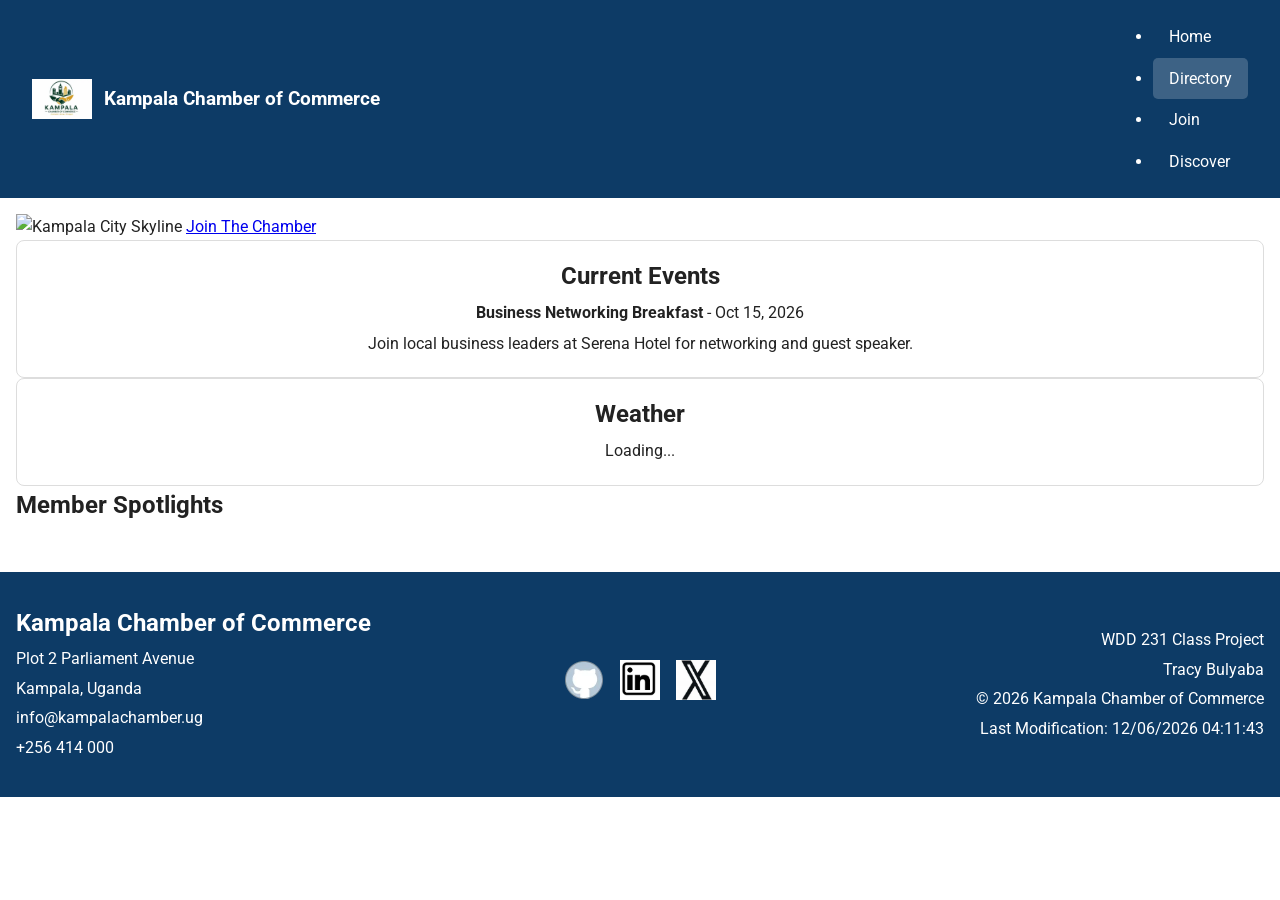
==== chamber/index.html @ 0a30ed0a "chamber" ====
<!DOCTYPE html>
<html lang="en">

<head>
    <meta charset="UTF-8">
    <meta name="viewport" content="width=device-width, initial-scale=1.0">
    <meta name="description"
        content="Kampala Chamber of Commerce Business Directory. Find local businesses and members.">
    <meta name="author" content="Tracy Bulyaba">
    <title>Kampala Chamber of Commerce | Directory</title>

    <!-- Favicon -->
    <link rel="icon" href="favicon.ico">

    <!-- Google Fonts -->
    <link rel="preconnect" href="https://fonts.googleapis.com">
    <link rel="preconnect" href="https://fonts.gstatic.com" crossorigin>
    <link href="https://fonts.googleapis.com/css2?family=Roboto:wght@400;700&display=swap" rel="stylesheet">

    <!-- Facebook Open Graph -->
    <meta property="og:title" content="Kampala Chamber of Commerce Directory">
    <meta property="og:description" content="Browse local businesses and members of the Kampala Chamber of Commerce">
    <meta property="og:image" content="https://bulyabatracy.github.io/wdd231/chamber/images/logo.webp">
    <meta property="og:url" content="https://bulyabatracy.github.io/wdd231/chamber/directory.html">

    <!-- CSS -->
    <link rel="stylesheet" href="styles/normalize.css">
    <link rel="stylesheet" href="styles/small.css">
    <link rel="stylesheet" href="styles/larger.css">

    <!-- JS with defer -->
    <script src="scripts/getdates.js" defer></script>
    <script src="scripts/directory.js" defer></script>
    <script src="scripts/weather.js" defer></script>
    <script src="scripts/spotlights.js" defer></script>
</head>

<body>
    <header>
        <div class="logo">
            <img src="images/logo.webp" alt="Kampala Chamber Logo" width="55" height="55" loading="eager">
            <h2>Kampala Chamber of Commerce</h2>
        </div>

        <button id="menuButton" aria-label="Menu">☰</button>

        <nav id="navigation">
            <ul>
                <li><a href="index.html">Home</a></li>
                <li><a href="directory.html" class="active">Directory</a></li>
                <li><a href="#">Join</a></li>
                <li><a href="#">Discover</a></li>
            </ul>
        </nav>
    </header>

    <main>
        <!-- HERO -->
        <section class="hero">
            <img src="images/hero-kampala.webp" alt="Kampala City Skyline">
            <a href="join.html" class="cta">Join The Chamber</a>
        </section>

        <!-- HOME GRID -->
        <div class="home-grid">
            <section class="card">
                <h2>Current Events</h2>
                <p><strong>Business Networking Breakfast</strong> - Oct 15, 2026</p>
                <p>Join local business leaders at Serena Hotel for networking and guest speaker.</p>
            </section>

            <section class="card" id="weather">
                <h2>Weather</h2>
                <p id="current-temp">Loading...</p>
                <p id="weather-desc"></p>
                <div id="forecast"></div>
            </section>
        </div>

        <!-- SPOTLIGHTS -->
        <section>
            <h2>Member Spotlights</h2>
            <div class="spotlights" id="spotlights">
                <!-- JS will load gold/silver members here -->
            </div>
        </section>
    </main>

    <footer>

        <section class="footer-contact">
            <h2>Kampala Chamber of Commerce</h2>
            <p>Plot 2 Parliament Avenue</p>
            <p>Kampala, Uganda</p>
            <p>info@kampalachamber.ug</p>
            <p>+256 414 000</p>
        </section>

        <section class="social" aria-labelledby="social-heading">
            <h2 id="social-heading" class="visually-hidden">Social Media Links</h2>

            <a href="https://github.com/bulyabatracy" target="_blank" rel="noopener noreferrer" aria-label="GitHub">
                <img src="images/github-logo.webp" alt="GitHub Logo" width="32" height="32" loading="lazy">
            </a>

            <a href="https://linkedin.com/in/bulyabatracy" target="_blank" rel="noopener noreferrer"
                aria-label="LinkedIn">
                <img src="images/linkedin.webp" alt="LinkedIn Logo" width="32" height="32" loading="lazy">
            </a>

            <a href="https://x.com/bulyabatracy" target="_blank" rel="noopener noreferrer" aria-label="X">
                <img src="images/x-logo.webp" alt="X Logo" width="32" height="32" loading="lazy">
            </a>
        </section>

        <section class="footer-info" aria-labelledby="info-heading">
            <h2 id="info-heading" class="visually-hidden">Project Information</h2>
            <p>WDD 231 Class Project</p>
            <p>Tracy Bulyaba</p>
            <p>&copy; <span id="year"></span> Kampala Chamber of Commerce</p>
            <p>Last Modification: <span id="lastModified"></span></p>
        </section>

    </footer>

</body>

</html>
---- chamber/styles/small.css ----
:root {
    --primary-color: #0d3b66;
    --secondary-color: #f4f4f4;
    --accent-color: #faf0ca;
    --text-color: #222;
    --border-color: #ddd;
    --white: #ffffff;
}

* {
    margin: 0;
    padding: 0;
    box-sizing: border-box;
}

body {
    font-family: "Roboto", Arial, sans-serif;
    color: var(--text-color);
    background: var(--white);
    line-height: 1.6;
}

/* ---------- Accessibility ---------- */

.visually-hidden {
    position: absolute;
    width: 1px;
    height: 1px;
    overflow: hidden;
    clip: rect(0 0 0 0);
    white-space: nowrap;
}

/* ---------- Header ---------- */

header {
    background: var(--primary-color);
    color: white;
    display: flex;
    justify-content: space-between;
    align-items: center;
    padding: 1rem;
}

.logo {
    display: flex;
    align-items: center;
    gap: .75rem;
}

.logo img {
    width: 60px;
    height: auto;
}

.logo h2 {
    font-size: 1.2rem;
}

.logo p {
    font-size: .9rem;
}

/* ---------- Navigation ---------- */

#menuButton {
    background: none;
    border: none;
    color: white;
    font-size: 2rem;
    cursor: pointer;
}

nav {
    width: 100%;
}

#navigation {
    display: none;
    list-style: none;
    background: var(--primary-color);
}

#navigation.open {
    display: flex;
    flex-direction: column;
}

#navigation li {
    border-top: 1px solid rgba(255, 255, 255, .2);
}

#navigation a {
    display: block;
    padding: 1rem;
    text-decoration: none;
    color: white;
}

#navigation a:hover,
#navigation a.active {
    background: rgba(255, 255, 255, .2);
}

/* ---------- Main ---------- */

main {
    max-width: 100%;
    margin: auto;
    padding: 1rem;
}

main h1 {
    margin-bottom: 1rem;
    text-align: center;
}

.menu {
    display: flex;
    justify-content: center;
    gap: 1rem;
    margin-bottom: 1.5rem;
}

.menu button {
    padding: .7rem 1.2rem;
    cursor: pointer;
    border: none;
    border-radius: 5px;
    background: var(--primary-color);
    color: white;
}

.menu button:hover {
    background: #155799;
}

/* ---------- Grid View ---------- */

.grid {
    display: grid;
    grid-template-columns: 1fr;
    gap: 1rem;
}

.card {
    border: 1px solid var(--border-color);
    border-radius: 8px;
    padding: 1rem;
    text-align: center;
    background: white;
}

.card img {
    width: 120px;
    height: 120px;
    object-fit: contain;
    margin-bottom: 1rem;
}

.card h3 {
    margin-bottom: .5rem;
}

.card p {
    margin: .3rem 0;
}

.card a {
    color: var(--primary-color);
    text-decoration: none;
}

.card a:hover {
    text-decoration: underline;
}

/* ---------- List View ---------- */

.list {
    display: flex;
    flex-direction: column;
    gap: 1rem;
}

.list .card {
    display: block;
    text-align: left;
}

.list .card img {
    display: none;
}

.list .card h3 {
    margin-bottom: .5rem;
}

/* ---------- Footer ---------- */

footer {
    margin-top: 2rem;
    background: var(--primary-color);
    color: white;
    padding: 2rem 1rem;
    display: grid;
    grid-template-columns: 1fr;
    gap: 2rem;
    text-align: center;
}

.footer-contact p,
.footer-info p {
    margin: .25rem 0;
}

.social {
    display: flex;
    justify-content: center;
    gap: 1rem;
}

.social img {
    width: 40px;
    height: 40px;
}

.social img:hover {
    transform: scale(1.1);
    transition: .3s;
}
---- chamber/styles/larger.css ----
@media only screen and (min-width: 768px) {

    /* ---------- Header ---------- */

    header {
        display: flex;
        align-items: center;
        justify-content: space-between;
        padding: 1rem 2rem;
    }

    #menuButton {
        display: none;
    }

    nav {
        width: auto;
    }

    #navigation {
        display: flex;
        flex-direction: row;
        gap: 1rem;
        background: transparent;
    }

    #navigation li {
        border: none;
    }

    #navigation a {
        padding: .5rem 1rem;
        border-radius: 5px;
    }

    #navigation a:hover,
    #navigation a.active {
        background: rgba(255, 255, 255, .2);
    }

    /* ---------- Grid ---------- */

    .grid {
        grid-template-columns: repeat(auto-fit, minmax(280px, 1fr));
    }

    /* ---------- List ---------- */

    .list .card {
        display: grid;
        grid-template-columns: repeat(5, 1fr);
        align-items: center;
        gap: 1rem;
    }

    .list .card img {
        display: none;
    }

    /* ---------- Footer ---------- */

    footer {
        grid-template-columns: repeat(3, 1fr);
        text-align: left;
        align-items: center;
    }

    .social {
        justify-content: center;
    }

    .footer-info {
        text-align: right;
    }
}
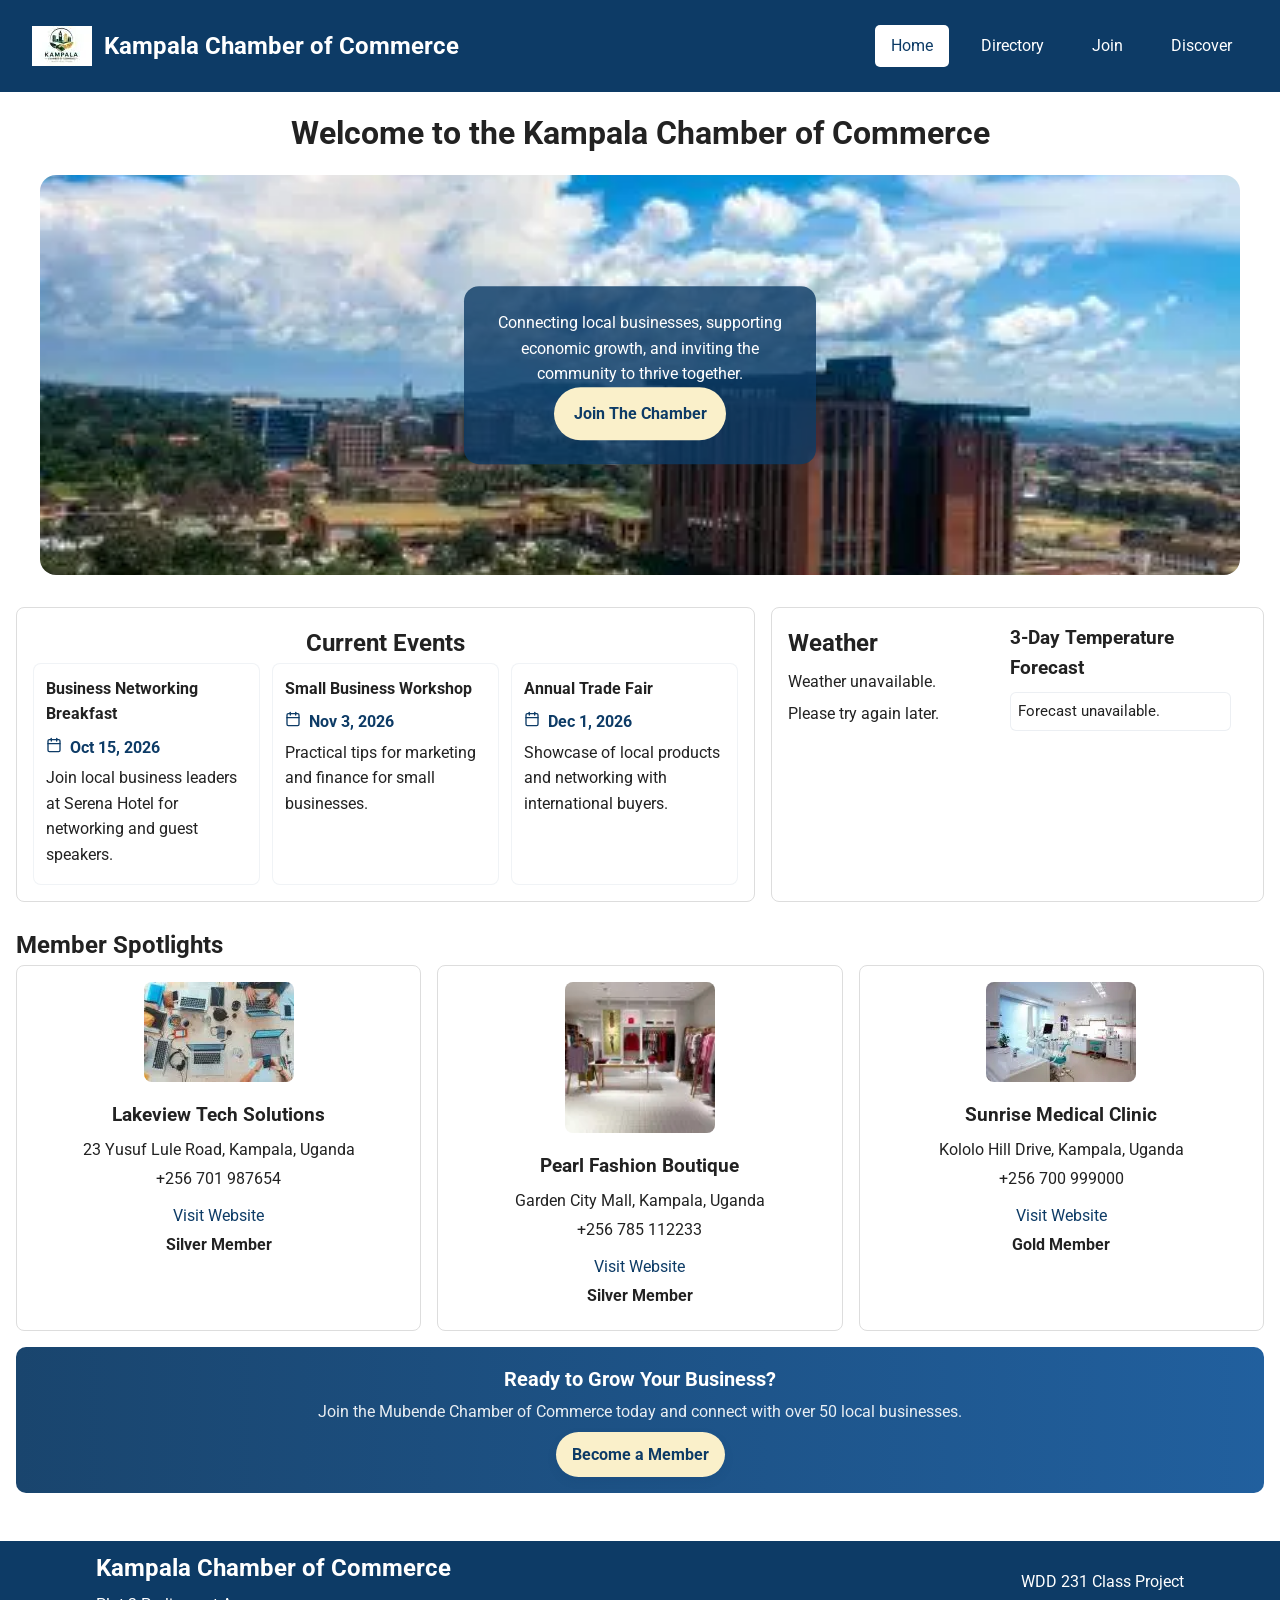
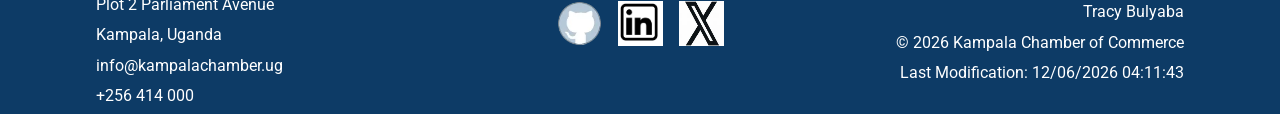
==== commit ae9d8797: "ake hanges" ====
--- a/chamber/index.html
+++ b/chamber/index.html
@@ -5,9 +5,9 @@
     <meta charset="UTF-8">
     <meta name="viewport" content="width=device-width, initial-scale=1.0">
     <meta name="description"
-        content="Kampala Chamber of Commerce Business Directory. Find local businesses and members.">
+        content="Welcome to the Kampala Chamber of Commerce home page. Discover events, weather updates, and member spotlights.">
     <meta name="author" content="Tracy Bulyaba">
-    <title>Kampala Chamber of Commerce | Directory</title>
+    <title>Kampala Chamber of Commerce | Home</title>
 
     <!-- Favicon -->
     <link rel="icon" href="favicon.ico">
@@ -17,11 +17,16 @@
     <link rel="preconnect" href="https://fonts.gstatic.com" crossorigin>
     <link href="https://fonts.googleapis.com/css2?family=Roboto:wght@400;700&display=swap" rel="stylesheet">
 
-    <!-- Facebook Open Graph -->
-    <meta property="og:title" content="Kampala Chamber of Commerce Directory">
-    <meta property="og:description" content="Browse local businesses and members of the Kampala Chamber of Commerce">
+    <!-- Open Graph -->
+    <meta property="og:title" content="Kampala Chamber of Commerce">
+    <meta property="og:description"
+        content="Welcome to the Kampala Chamber home page. Find events, weather, and featured members.">
     <meta property="og:image" content="https://bulyabatracy.github.io/wdd231/chamber/images/logo.webp">
-    <meta property="og:url" content="https://bulyabatracy.github.io/wdd231/chamber/directory.html">
+    <meta property="og:url" content="https://bulyabatracy.github.io/wdd231/chamber/index.html">
+    <meta property="og:type" content="website">
+
+    <!-- Canonical URL -->
+    <link rel="canonical" href="https://bulyabatracy.github.io/wdd231/chamber/index.html">
 
     <!-- CSS -->
     <link rel="stylesheet" href="styles/normalize.css">
@@ -30,50 +35,85 @@
 
     <!-- JS with defer -->
     <script src="scripts/getdates.js" defer></script>
-    <script src="scripts/directory.js" defer></script>
-    <script src="scripts/weather.js" defer></script>
-    <script src="scripts/spotlights.js" defer></script>
+    <script src="scripts/home.js" defer></script>
+
 </head>
 
 <body>
     <header>
+
+
         <div class="logo">
             <img src="images/logo.webp" alt="Kampala Chamber Logo" width="55" height="55" loading="eager">
             <h2>Kampala Chamber of Commerce</h2>
         </div>
 
-        <button id="menuButton" aria-label="Menu">☰</button>
+        <button id="menuButton" aria-label="Open navigation menu" aria-controls="navigation" aria-expanded="false">
+            ☰
+        </button>
 
-        <nav id="navigation">
-            <ul>
-                <li><a href="index.html">Home</a></li>
-                <li><a href="directory.html" class="active">Directory</a></li>
-                <li><a href="#">Join</a></li>
-                <li><a href="#">Discover</a></li>
+        <nav>
+            <ul id="navigation">
+                <li><a href="index.html" class="active" aria-current="page">Home</a></li>
+                <li><a href="directory.html">Directory</a></li>
+                <li><a href="join.html">Join</a></li>
+                <li><a href="discover.html">Discover</a></li>
             </ul>
         </nav>
     </header>
 
     <main>
+        <h1>Welcome to the Kampala Chamber of Commerce</h1>
+
         <!-- HERO -->
         <section class="hero">
             <img src="images/hero-kampala.webp" alt="Kampala City Skyline">
-            <a href="join.html" class="cta">Join The Chamber</a>
+            <div class="hero-copy">
+                <p>Connecting local businesses, supporting economic growth, and inviting the community to thrive
+                    together.</p>
+                <a href="join.html" class="cta">Join The Chamber</a>
+            </div>
         </section>
 
         <!-- HOME GRID -->
         <div class="home-grid">
-            <section class="card">
+            <section class="card events">
                 <h2>Current Events</h2>
-                <p><strong>Business Networking Breakfast</strong> - Oct 15, 2026</p>
-                <p>Join local business leaders at Serena Hotel for networking and guest speaker.</p>
+                <div class="events-grid">
+                    <article class="event-card">
+                        <h3>Business Networking Breakfast</h3>
+                        <p class="event-date"><span class="calendar-icon" aria-hidden="true"><svg xmlns="http://www.w3.org/2000/svg" viewBox="0 0 24 24" width="16" height="16" fill="none" stroke="currentColor" stroke-width="2" stroke-linecap="round" stroke-linejoin="round"><rect x="3" y="4" width="18" height="18" rx="2" ry="2"></rect><line x1="16" y1="2" x2="16" y2="6"></line><line x1="8" y1="2" x2="8" y2="6"></line><line x1="3" y1="10" x2="21" y2="10"></line></svg></span><time datetime="2026-10-15">Oct 15, 2026</time></p>
+                        <p>Join local business leaders at Serena Hotel for networking and guest speakers.</p>
+                    </article>
+
+                    <article class="event-card">
+                        <h3>Small Business Workshop</h3>
+                        <p class="event-date"><span class="calendar-icon" aria-hidden="true"><svg xmlns="http://www.w3.org/2000/svg" viewBox="0 0 24 24" width="16" height="16" fill="none" stroke="currentColor" stroke-width="2" stroke-linecap="round" stroke-linejoin="round"><rect x="3" y="4" width="18" height="18" rx="2" ry="2"></rect><line x1="16" y1="2" x2="16" y2="6"></line><line x1="8" y1="2" x2="8" y2="6"></line><line x1="3" y1="10" x2="21" y2="10"></line></svg></span><time datetime="2026-11-03">Nov 3, 2026</time></p>
+                        <p>Practical tips for marketing and finance for small businesses.</p>
+                    </article>
+
+                    <article class="event-card">
+                        <h3>Annual Trade Fair</h3>
+                        <p class="event-date"><span class="calendar-icon" aria-hidden="true"><svg xmlns="http://www.w3.org/2000/svg" viewBox="0 0 24 24" width="16" height="16" fill="none" stroke="currentColor" stroke-width="2" stroke-linecap="round" stroke-linejoin="round"><rect x="3" y="4" width="18" height="18" rx="2" ry="2"></rect><line x1="16" y1="2" x2="16" y2="6"></line><line x1="8" y1="2" x2="8" y2="6"></line><line x1="3" y1="10" x2="21" y2="10"></line></svg></span><time datetime="2026-12-01">Dec 1, 2026</time></p>
+                        <p>Showcase of local products and networking with international buyers.</p>
+                    </article>
+                </div>
             </section>
 
             <section class="card" id="weather">
-                <h2>Weather</h2>
-                <p id="current-temp">Loading...</p>
-                <p id="weather-desc"></p>
-                <div id="forecast"></div>
+                <div class="weather-grid">
+                    <div class="current-weather">
+                        <h2>Weather</h2>
+                        <p id="current-temp">Loading...</p>
+                        <p id="weather-desc"></p>
+                        <p id="weather-humidity"></p>
+                    </div>
+
+                    <div class="forecast-wrapper">
+                        <h3>3-Day Temperature Forecast</h3>
+                        <ul id="forecast" aria-label="Three day temperature forecast"></ul>
+                    </div>
+                </div>
             </section>
         </div>
 
@@ -83,6 +123,15 @@
             <div class="spotlights" id="spotlights">
                 <!-- JS will load gold/silver members here -->
             </div>
+
+            <!-- ====== CALL TO ACTION ====== -->
+            <section class="cta-section" aria-labelledby="cta-heading">
+                <div class="cta-content">
+                    <h2 id="cta-heading">Ready to Grow Your Business?</h2>
+                    <p>Join the Mubende Chamber of Commerce today and connect with over 50 local businesses.</p>
+                    <a href="join.html" class="cta-button" role="button">Become a Member</a>
+                </div>
+            </section>
         </section>
     </main>
 
--- a/chamber/styles/small.css
+++ b/chamber/styles/small.css
@@ -15,8 +15,8 @@
 
 body {
     font-family: "Roboto", Arial, sans-serif;
+    background: var(--white);
     color: var(--text-color);
-    background: var(--white);
     line-height: 1.6;
 }
 
@@ -27,7 +27,6 @@
     width: 1px;
     height: 1px;
     overflow: hidden;
-    clip: rect(0 0 0 0);
     white-space: nowrap;
 }
 
@@ -35,7 +34,7 @@
 
 header {
     background: var(--primary-color);
-    color: white;
+    color: var(--white);
     display: flex;
     justify-content: space-between;
     align-items: center;
@@ -45,19 +44,22 @@
 .logo {
     display: flex;
     align-items: center;
-    gap: .75rem;
+    gap: 12px;
 }
 
 .logo img {
     width: 60px;
-    height: auto;
-}
-
-.logo h2 {
-    font-size: 1.2rem;
-}
-
-.logo p {
+    height: 60px;
+    object-fit: contain;
+}
+
+.site-name h2 {
+    font-size: 1.25rem;
+    margin: 0;
+}
+
+.site-name p {
+    margin: 0;
     font-size: .9rem;
 }
 
@@ -66,13 +68,9 @@
 #menuButton {
     background: none;
     border: none;
-    color: white;
+    color: var(--white);
     font-size: 2rem;
     cursor: pointer;
-}
-
-nav {
-    width: 100%;
 }
 
 #navigation {
@@ -93,26 +91,27 @@
 #navigation a {
     display: block;
     padding: 1rem;
+    color: var(--white);
     text-decoration: none;
-    color: white;
 }
 
 #navigation a:hover,
 #navigation a.active {
-    background: rgba(255, 255, 255, .2);
+    background: var(--white);
+    color: var(--primary-color);
 }
 
 /* ---------- Main ---------- */
 
 main {
     max-width: 100%;
-    margin: auto;
+    margin: 0 auto;
     padding: 1rem;
 }
 
 main h1 {
+    text-align: center;
     margin-bottom: 1rem;
-    text-align: center;
 }
 
 .menu {
@@ -123,19 +122,295 @@
 }
 
 .menu button {
-    padding: .7rem 1.2rem;
-    cursor: pointer;
+    padding: .75rem 1.25rem;
     border: none;
     border-radius: 5px;
     background: var(--primary-color);
-    color: white;
+    color: var(--white);
+    cursor: pointer;
 }
 
 .menu button:hover {
     background: #155799;
 }
 
-/* ---------- Grid View ---------- */
+/* ---------- Home Page ---------- */
+
+.hero {
+    position: relative;
+    width: 100%;
+    max-width: 1200px;
+    margin: 0 auto 2rem;   /* centers the hero */
+    border-radius: 16px;
+    overflow: hidden;
+}
+
+.hero img {
+    display: block;
+    width: 100%;
+    height: 400px;          /* adjust as needed */
+    object-fit: cover;
+}
+
+.hero-copy {
+    position: absolute;
+    top: 50%;
+    left: 50%;
+    transform: translate(-50%, -50%);
+
+    width: min(90%, 450px);
+
+    background: rgba(13, 59, 102, 0.8);
+    color: white;
+
+    padding: 1.5rem;
+    border-radius: 15px;
+    text-align: center;
+}
+.cta {
+    display: inline-block;
+    background: var(--accent-color);
+    color: var(--primary-color);
+    padding: 0.85rem 1.2rem;
+    border-radius: 999px;
+    text-decoration: none;
+    font-weight: 700;
+}
+
+.cta:hover,
+.cta:focus-visible {
+    background: #f6d97d;
+}
+
+.home-grid {
+    display: grid;
+    gap: 1rem;
+    margin-bottom: 1.5rem;
+}
+
+/* Events grid inside the home grid */
+.events .events-grid {
+    display: grid;
+    grid-template-columns: repeat(auto-fit, minmax(200px, 1fr));
+    gap: 0.75rem;
+}
+
+.event-card {
+    text-align: left;
+    padding: 0.75rem;
+    border-radius: 8px;
+    border: 1px solid rgba(13, 59, 102, 0.06);
+    background: var(--white);
+}
+
+.event-card h3 {
+    margin: 0 0 0.25rem 0;
+    font-size: 1rem;
+}
+
+.event-date {
+    display: flex;
+    align-items: center;
+    gap: 0.5rem;
+    color: var(--primary-color);
+    font-weight: 700;
+    margin: 0.25rem 0 0.5rem 0;
+}
+
+.calendar-icon svg {
+    width: 1rem;
+    height: 1rem;
+    color: var(--primary-color);
+}
+
+@media (max-width: 480px) {
+    .events .events-grid {
+        grid-template-columns: 1fr;
+    }
+}
+
+/* ---------- Call To Action ---------- */
+.cta-section {
+    margin-top: 1rem;
+    padding: 1rem;
+    border-radius: 10px;
+    background: linear-gradient(90deg, rgba(13, 59, 102, 0.95), rgba(21, 87, 153, 0.95));
+    color: #ffffff;
+    display: flex;
+    justify-content: center;
+    align-items: center;
+}
+
+.cta-content {
+    max-width: 900px;
+    text-align: center;
+}
+
+.cta-content h2 {
+    margin: 0 0 0.25rem 0;
+    font-size: 1.25rem;
+}
+
+.cta-content p {
+    margin: 0 0 0.5rem 0;
+    color: rgba(255, 255, 255, 0.9);
+}
+
+.cta-button {
+    display: inline-block;
+    background: var(--accent-color);
+    color: var(--primary-color);
+    padding: 0.6rem 1rem;
+    border-radius: 999px;
+    text-decoration: none;
+    font-weight: 700;
+    box-shadow: 0 4px 10px rgba(13, 59, 102, 0.12);
+}
+
+.cta-button:hover,
+.cta-button:focus-visible {
+    background: #f6d97d;
+}
+
+@media (max-width: 600px) {
+    .cta-content h2 {
+        font-size: 1.1rem;
+    }
+
+    .cta-section {
+        padding: 0.75rem;
+    }
+}
+
+.spotlights {
+    display: grid;
+    gap: 1rem;
+}
+
+.spotlight {
+    border: 1px solid var(--border-color);
+    border-radius: 8px;
+    padding: 1rem;
+    background: var(--white);
+    text-align: center;
+}
+
+.spotlight img {
+    max-width: 150px;
+    width: 100%;
+    height: auto;
+    margin-bottom: 0.75rem;
+    border-radius: 8px;
+}
+.spotlight h3 {
+    margin: 0 0 0.5rem;
+}
+
+.spotlight p {
+    margin: 0.4rem 0;
+    line-height: 1.4;
+}
+
+.spotlight a {
+    color: var(--primary-color);
+    text-decoration: none;
+    display: inline-block;
+    margin-top: 0.5rem;
+}
+
+.spotlight a:hover {
+    text-decoration: underline;
+}
+
+#weather ul {
+    list-style: none;
+    padding: 0;
+    margin: 0.75rem 0 0;
+}
+
+#weather li {
+    display: grid;
+    grid-template-columns: auto 48px auto;
+    gap: 0.5rem;
+    align-items: center;
+    padding: 0.5rem 0;
+    border-top: 1px solid rgba(13, 59, 102, 0.1);
+}
+
+#weather li:first-child {
+    border-top: none;
+}
+
+.forecast-date {
+    font-weight: 700;
+}
+
+.forecast-temp {
+    color: var(--primary-color);
+    font-weight: 700;
+}
+
+.forecast-desc {
+    grid-column: 1 / -1;
+    font-size: 0.95rem;
+    color: #555;
+}
+
+#weather p {
+    margin: 0.4rem 0;
+}
+
+/* Weather grid: two columns -> current weather | 3-day forecast */
+#weather .weather-grid {
+    display: grid;
+    grid-template-columns: 1.2fr 0.8fr;
+    gap: 1rem;
+    align-items: start;
+}
+
+#weather .current-weather {
+    text-align: left;
+}
+
+#weather .forecast-wrapper {
+    text-align: left;
+}
+
+/* Make weather grid single column on small viewports */
+@media (max-width: 600px) {
+    #weather .weather-grid {
+        grid-template-columns: 1fr;
+    }
+}
+
+/* Forecast list: display 3-day items in a grid */
+#weather .forecast-wrapper #forecast {
+    display: grid;
+    grid-template-columns: repeat(3, max-content);
+    gap: 0.5rem;
+    list-style: none;
+    padding: 0;
+    margin: 0;
+    justify-content: start;
+    align-items: start;
+}
+
+#weather .forecast-wrapper #forecast li {
+    border: 1px solid rgba(13, 59, 102, 0.08);
+    padding: 0.4rem;
+    border-radius: 6px;
+    text-align: center;
+    background: #fff;
+    font-size: 0.95rem;
+}
+
+@media (max-width: 600px) {
+    #weather .forecast-wrapper #forecast {
+        grid-template-columns: 1fr;
+    }
+}
+
+/* ---------- Grid ---------- */
 
 .grid {
     display: grid;
@@ -148,12 +423,12 @@
     border-radius: 8px;
     padding: 1rem;
     text-align: center;
-    background: white;
+    background: var(--white);
 }
 
 .card img {
-    width: 120px;
-    height: 120px;
+    width: 150px;
+    height: 100px;
     object-fit: contain;
     margin-bottom: 1rem;
 }
@@ -184,16 +459,11 @@
 }
 
 .list .card {
-    display: block;
     text-align: left;
 }
 
 .list .card img {
     display: none;
-}
-
-.list .card h3 {
-    margin-bottom: .5rem;
 }
 
 /* ---------- Footer ---------- */
@@ -201,31 +471,46 @@
 footer {
     margin-top: 2rem;
     background: var(--primary-color);
-    color: white;
-    padding: 2rem 1rem;
+    color: var(--white);
     display: grid;
     grid-template-columns: 1fr;
     gap: 2rem;
-    text-align: center;
-}
-
-.footer-contact p,
+    align-items: center;
+    text-align: center;
+}
+
+.footer-contact p {
+    margin: .3rem 0;
+    gap: 1rem;
+    text-align: left;
+    margin-left: 6rem;
+}
+
+.footer-contact h2 {
+
+    margin-left: 6rem;
+    margin-top: 0.5rem;
+}
+
 .footer-info p {
-    margin: .25rem 0;
+    margin: .3rem 0;
+    text-align: right;
+    margin-right: 6rem;
 }
 
 .social {
     display: flex;
     justify-content: center;
     gap: 1rem;
+    text-align: center;
 }
 
 .social img {
-    width: 40px;
-    height: 40px;
+    width: 45px;
+    height: 45px;
+    transition: transform .3s ease;
 }
 
 .social img:hover {
     transform: scale(1.1);
-    transition: .3s;
 }
--- a/chamber/styles/larger.css
+++ b/chamber/styles/larger.css
@@ -1,11 +1,6 @@
-@media only screen and (min-width: 768px) {
-
-    /* ---------- Header ---------- */
+@media (min-width: 768px) {
 
     header {
-        display: flex;
-        align-items: center;
-        justify-content: space-between;
         padding: 1rem 2rem;
     }
 
@@ -13,15 +8,10 @@
         display: none;
     }
 
-    nav {
-        width: auto;
-    }
-
     #navigation {
         display: flex;
         flex-direction: row;
         gap: 1rem;
-        background: transparent;
     }
 
     #navigation li {
@@ -33,40 +23,36 @@
         border-radius: 5px;
     }
 
-    #navigation a:hover,
-    #navigation a.active {
-        background: rgba(255, 255, 255, .2);
+    .home-grid {
+        grid-template-columns: 1.5fr 1fr;
     }
 
-    /* ---------- Grid ---------- */
+    .spotlights {
+        grid-template-columns: repeat(3, 1fr);
+    }
+
+    .hero {
+        min-height: 360px;
+    }
+
+    .hero-copy {
+        max-width: 22rem;
+    }
 
     .grid {
-        grid-template-columns: repeat(auto-fit, minmax(280px, 1fr));
+        grid-template-columns: repeat(3, 1fr);
     }
-
-    /* ---------- List ---------- */
 
     .list .card {
         display: grid;
         grid-template-columns: repeat(5, 1fr);
-        align-items: center;
         gap: 1rem;
-    }
-
-    .list .card img {
-        display: none;
-    }
-
-    /* ---------- Footer ---------- */
-
-    footer {
-        grid-template-columns: repeat(3, 1fr);
-        text-align: left;
         align-items: center;
     }
 
-    .social {
-        justify-content: center;
+    footer {
+        grid-template-columns: 1fr auto 1fr;
+        text-align: left;
     }
 
     .footer-info {
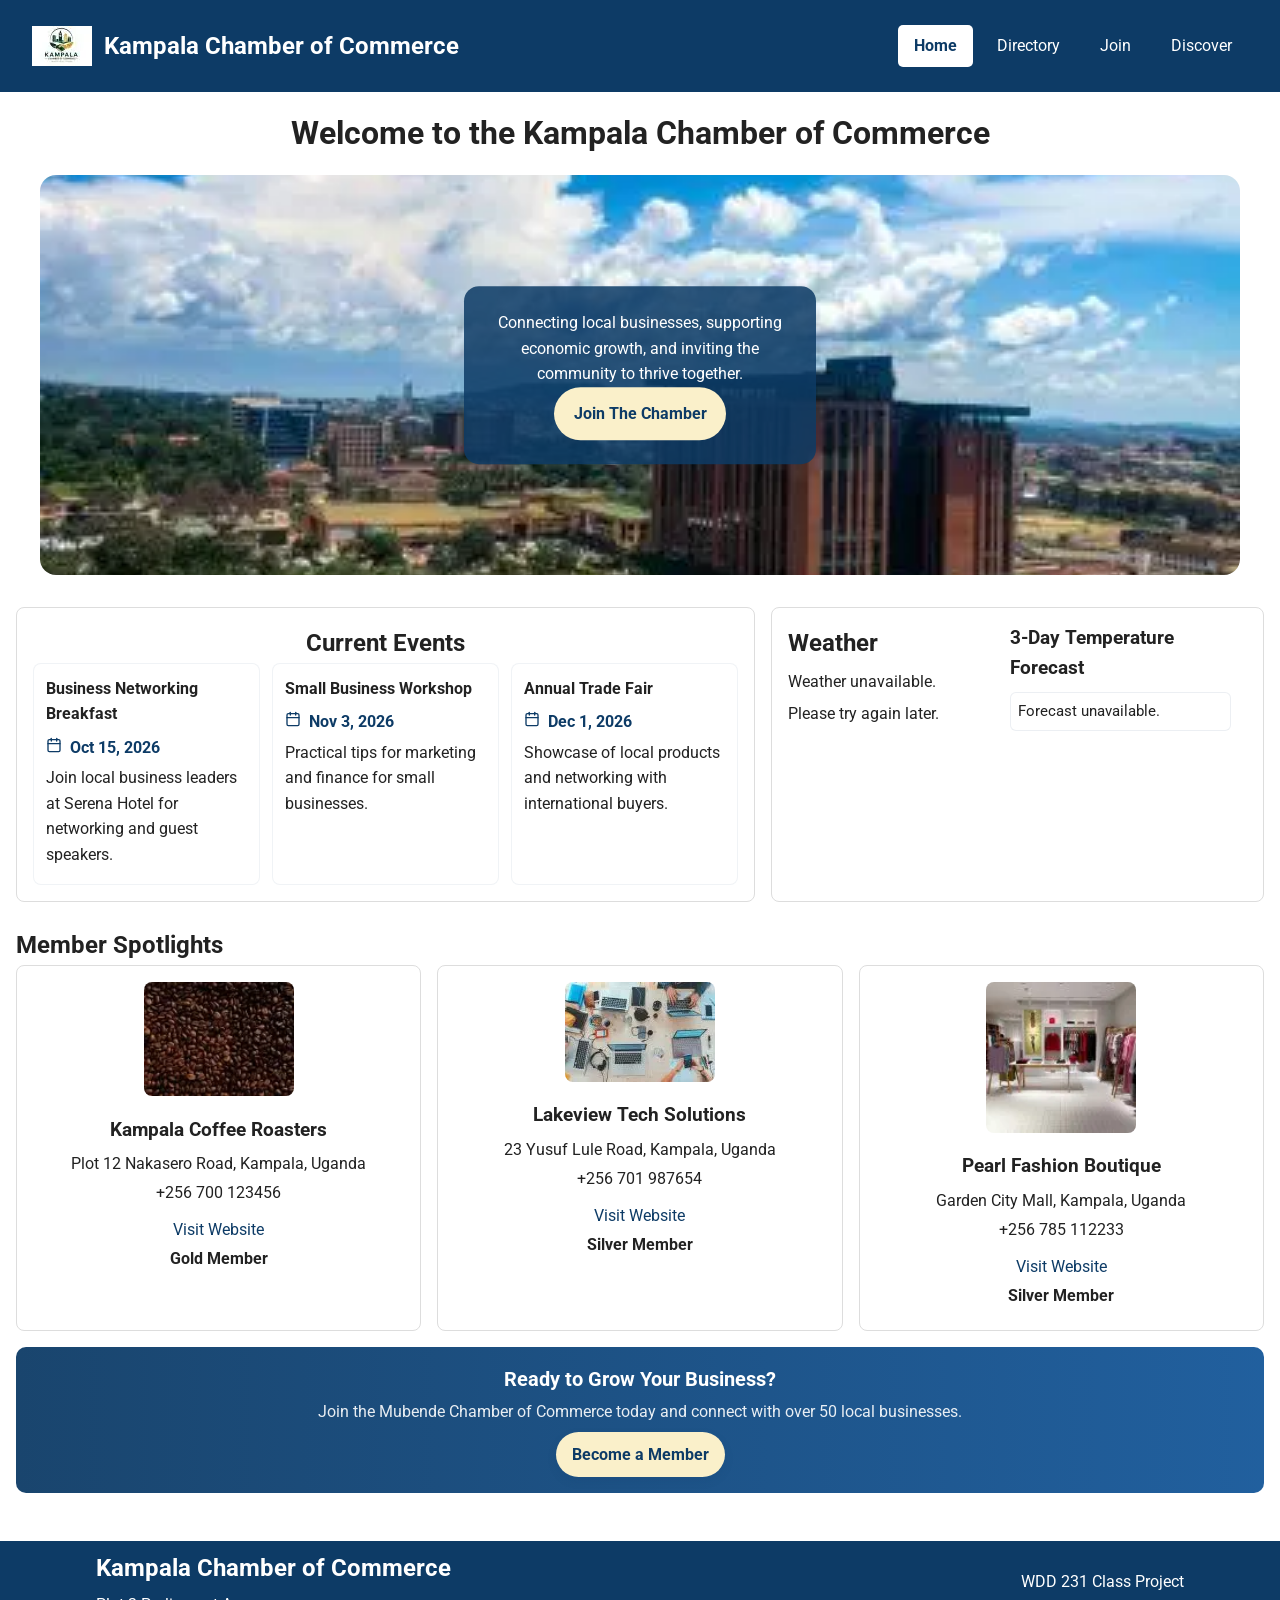
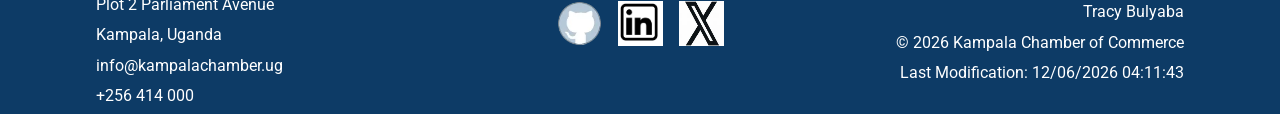
==== commit 4ae6d265: "update" ====
--- a/chamber/index.html
+++ b/chamber/index.html
@@ -42,18 +42,17 @@
 <body>
     <header>
 
-
         <div class="logo">
             <img src="images/logo.webp" alt="Kampala Chamber Logo" width="55" height="55" loading="eager">
             <h2>Kampala Chamber of Commerce</h2>
         </div>
 
-        <button id="menuButton" aria-label="Open navigation menu" aria-controls="navigation" aria-expanded="false">
+        <button id="menuButton" aria-label="Toggle navigation menu" aria-controls="navigation" aria-expanded="false">
             ☰
         </button>
 
-        <nav>
-            <ul id="navigation">
+        <nav id="navigation">
+            <ul>
                 <li><a href="index.html" class="active" aria-current="page">Home</a></li>
                 <li><a href="directory.html">Directory</a></li>
                 <li><a href="join.html">Join</a></li>
--- a/chamber/styles/small.css
+++ b/chamber/styles/small.css
@@ -28,6 +28,7 @@
     height: 1px;
     overflow: hidden;
     white-space: nowrap;
+    clip: rect(0, 0, 0, 0);
 }
 
 /* ---------- Header ---------- */
@@ -39,6 +40,8 @@
     justify-content: space-between;
     align-items: center;
     padding: 1rem;
+    position: relative;
+    z-index: 1000;
 }
 
 .logo {
@@ -63,42 +66,79 @@
     font-size: .9rem;
 }
 
-/* ---------- Navigation ---------- */
+/* ---------- Navigation - Simplified Toggle ---------- */
 
 #menuButton {
     background: none;
-    border: none;
+    border: 2px solid transparent;
     color: var(--white);
     font-size: 2rem;
     cursor: pointer;
-}
-
+    padding: 0.5rem 0.75rem;
+    border-radius: 5px;
+    transition: all 0.3s ease;
+    z-index: 1001;
+    line-height: 1;
+}
+
+#menuButton:hover,
+#menuButton:focus {
+    border-color: rgba(255, 255, 255, 0.5);
+    background: rgba(255, 255, 255, 0.1);
+}
+
+/* Navigation hidden by default on mobile */
 #navigation {
     display: none;
+    position: absolute;
+    top: 100%;
+    left: 0;
+    width: 100%;
+    background: var(--primary-color);
+    padding: 0;
+    margin: 0;
+    box-shadow: 0 8px 20px rgba(0, 0, 0, 0.3);
+    z-index: 999;
+}
+
+/* Show navigation when .open class is added */
+#navigation.open {
+    display: block;
+}
+
+#navigation ul {
     list-style: none;
-    background: var(--primary-color);
-}
-
-#navigation.open {
-    display: flex;
-    flex-direction: column;
+    padding: 0;
+    margin: 0;
 }
 
 #navigation li {
-    border-top: 1px solid rgba(255, 255, 255, .2);
+    border-top: 1px solid rgba(255, 255, 255, 0.15);
+}
+
+#navigation li:first-child {
+    border-top: none;
 }
 
 #navigation a {
     display: block;
-    padding: 1rem;
+    padding: 1rem 1.5rem;
     color: var(--white);
     text-decoration: none;
+    font-size: 1.1rem;
+    transition: all 0.2s ease;
 }
 
 #navigation a:hover,
+#navigation a:focus {
+    background: var(--white);
+    color: var(--primary-color);
+}
+
 #navigation a.active {
     background: var(--white);
     color: var(--primary-color);
+    font-weight: 700;
 }
 
 /* ---------- Main ---------- */
@@ -128,6 +168,7 @@
     background: var(--primary-color);
     color: var(--white);
     cursor: pointer;
+    transition: background 0.2s ease;
 }
 
 .menu button:hover {
@@ -140,7 +181,7 @@
     position: relative;
     width: 100%;
     max-width: 1200px;
-    margin: 0 auto 2rem;   /* centers the hero */
+    margin: 0 auto 2rem;
     border-radius: 16px;
     overflow: hidden;
 }
@@ -148,7 +189,7 @@
 .hero img {
     display: block;
     width: 100%;
-    height: 400px;          /* adjust as needed */
+    height: 400px;
     object-fit: cover;
 }
 
@@ -157,16 +198,14 @@
     top: 50%;
     left: 50%;
     transform: translate(-50%, -50%);
-
     width: min(90%, 450px);
-
-    background: rgba(13, 59, 102, 0.8);
+    background: rgba(13, 59, 102, 0.85);
     color: white;
-
     padding: 1.5rem;
     border-radius: 15px;
     text-align: center;
 }
+
 .cta {
     display: inline-block;
     background: var(--accent-color);
@@ -175,6 +214,7 @@
     border-radius: 999px;
     text-decoration: none;
     font-weight: 700;
+    transition: background 0.2s ease;
 }
 
 .cta:hover,
@@ -265,6 +305,7 @@
     text-decoration: none;
     font-weight: 700;
     box-shadow: 0 4px 10px rgba(13, 59, 102, 0.12);
+    transition: background 0.2s ease;
 }
 
 .cta-button:hover,
@@ -302,6 +343,7 @@
     margin-bottom: 0.75rem;
     border-radius: 8px;
 }
+
 .spotlight h3 {
     margin: 0 0 0.5rem;
 }
--- a/chamber/styles/larger.css
+++ b/chamber/styles/larger.css
@@ -8,19 +8,42 @@
         display: none;
     }
 
+    /* Desktop: Always show navigation, ignore .open class */
     #navigation {
+        display: block !important;
+        position: static;
+        width: auto;
+        background: transparent;
+        box-shadow: none;
+        padding: 0;
+    }
+
+    #navigation ul {
         display: flex;
         flex-direction: row;
-        gap: 1rem;
+        gap: 0.5rem;
     }
 
     #navigation li {
-        border: none;
+        border-top: none;
     }
 
     #navigation a {
-        padding: .5rem 1rem;
+        padding: 0.5rem 1rem;
         border-radius: 5px;
+        font-size: 1rem;
+    }
+
+    #navigation a:hover,
+    #navigation a:focus {
+        background: var(--white);
+        color: var(--primary-color);
+    }
+
+    #navigation a.active {
+        background: var(--white);
+        color: var(--primary-color);
+        font-weight: 700;
     }
 
     .home-grid {
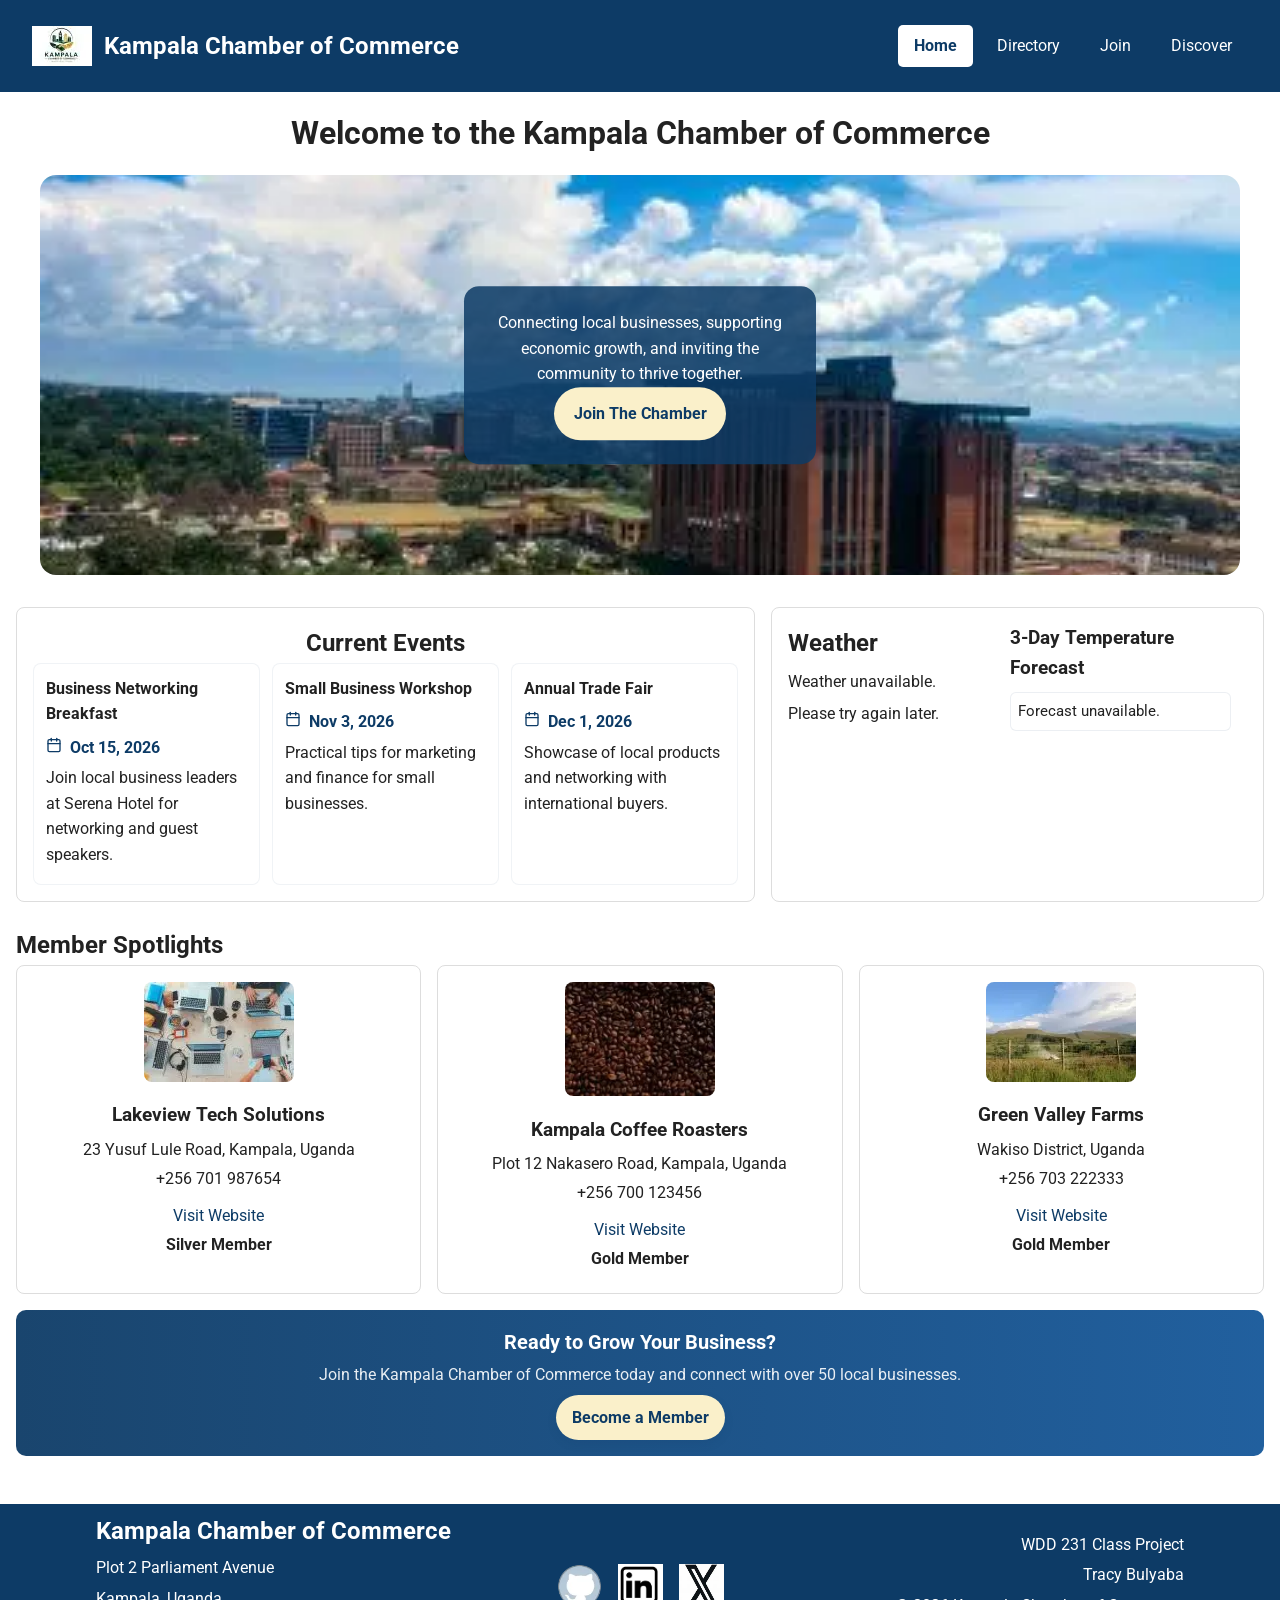
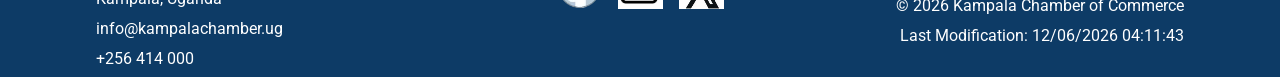
==== commit 51aa9a27: "index" ====
--- a/chamber/index.html
+++ b/chamber/index.html
@@ -127,7 +127,7 @@
             <section class="cta-section" aria-labelledby="cta-heading">
                 <div class="cta-content">
                     <h2 id="cta-heading">Ready to Grow Your Business?</h2>
-                    <p>Join the Mubende Chamber of Commerce today and connect with over 50 local businesses.</p>
+                    <p>Join the Kampala Chamber of Commerce today and connect with over 50 local businesses.</p>
                     <a href="join.html" class="cta-button" role="button">Become a Member</a>
                 </div>
             </section>
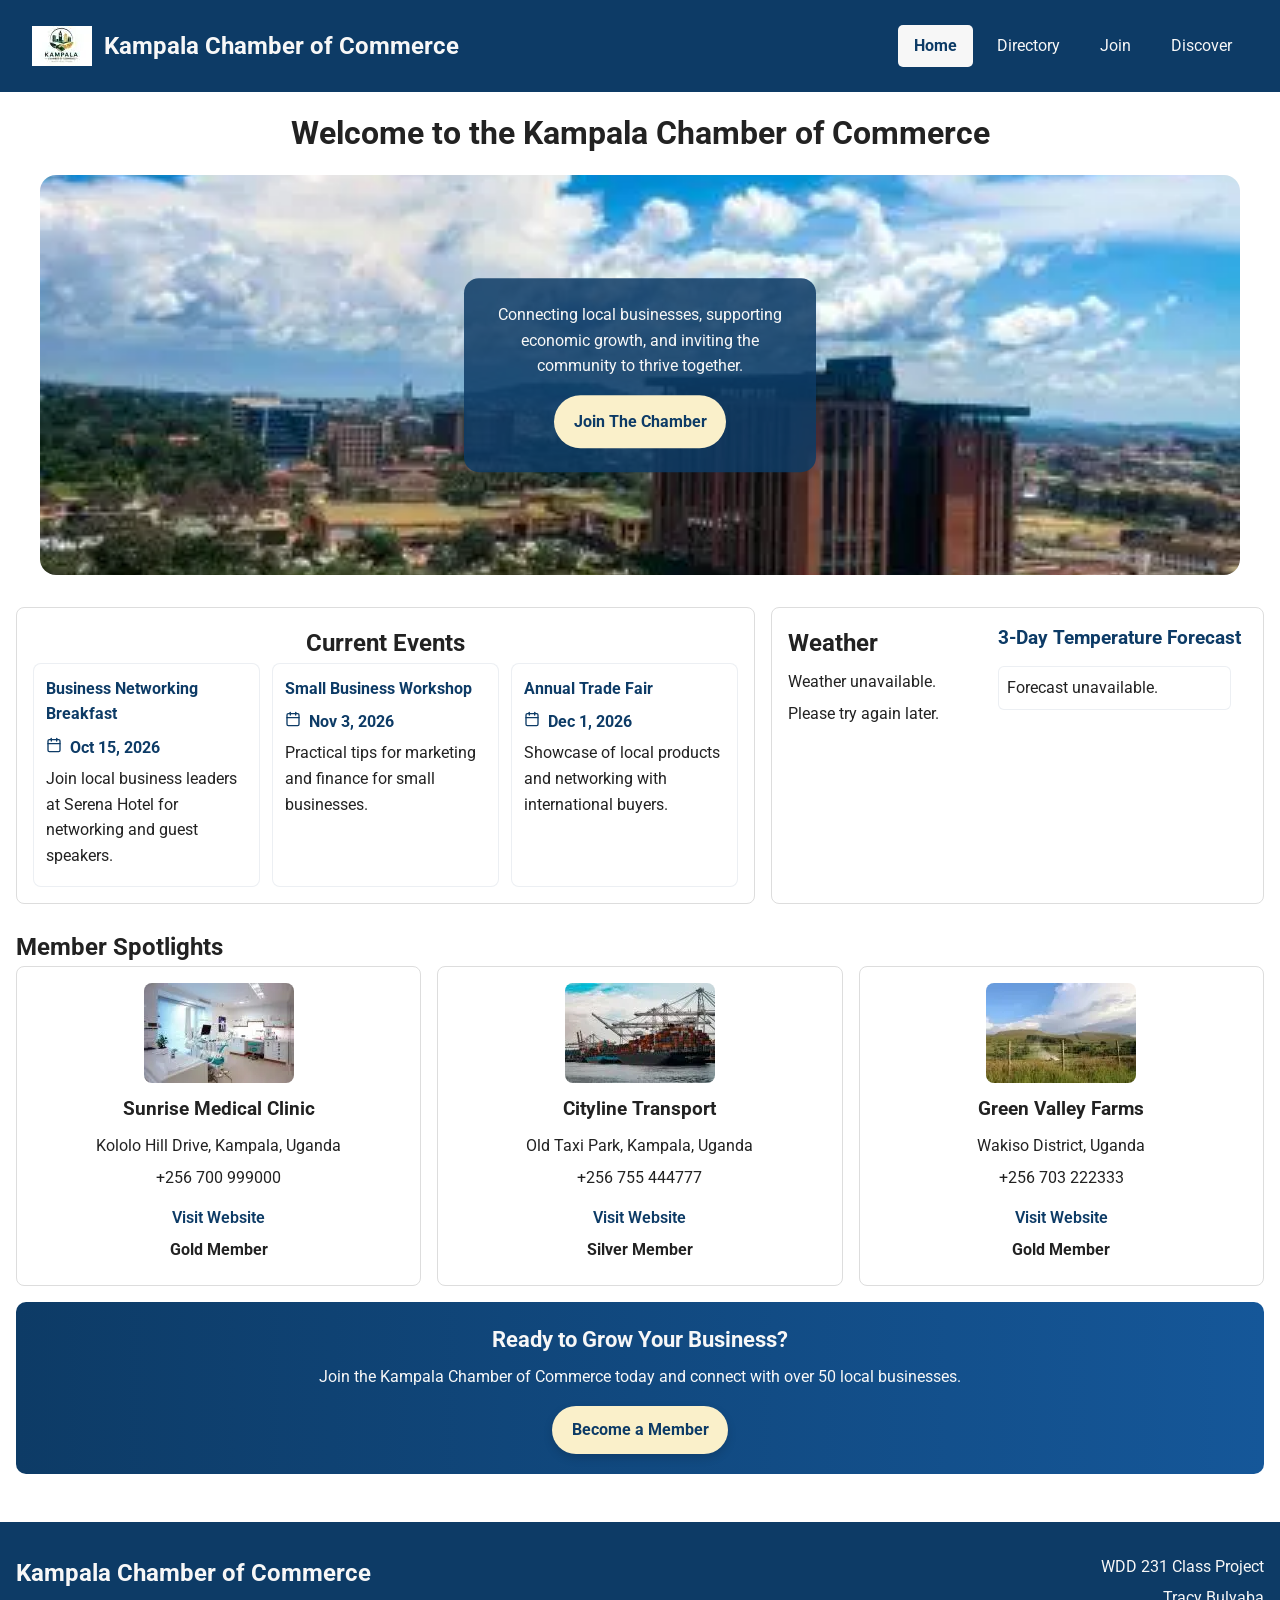
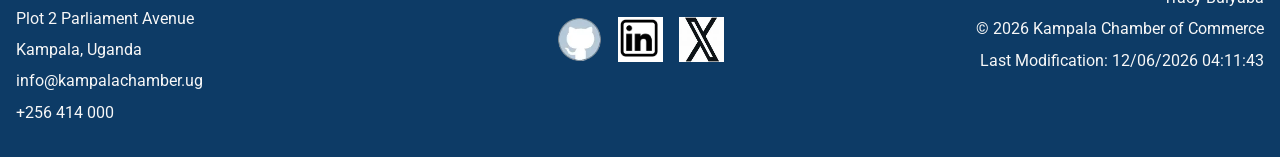
==== commit 0a779cfa: "styles" ====
--- a/chamber/index.html
+++ b/chamber/index.html
@@ -81,19 +81,43 @@
                 <div class="events-grid">
                     <article class="event-card">
                         <h3>Business Networking Breakfast</h3>
-                        <p class="event-date"><span class="calendar-icon" aria-hidden="true"><svg xmlns="http://www.w3.org/2000/svg" viewBox="0 0 24 24" width="16" height="16" fill="none" stroke="currentColor" stroke-width="2" stroke-linecap="round" stroke-linejoin="round"><rect x="3" y="4" width="18" height="18" rx="2" ry="2"></rect><line x1="16" y1="2" x2="16" y2="6"></line><line x1="8" y1="2" x2="8" y2="6"></line><line x1="3" y1="10" x2="21" y2="10"></line></svg></span><time datetime="2026-10-15">Oct 15, 2026</time></p>
+                        <p class="event-date"><span class="calendar-icon" aria-hidden="true"><svg
+                                    xmlns="http://www.w3.org/2000/svg" viewBox="0 0 24 24" width="16" height="16"
+                                    fill="none" stroke="currentColor" stroke-width="2" stroke-linecap="round"
+                                    stroke-linejoin="round">
+                                    <rect x="3" y="4" width="18" height="18" rx="2" ry="2"></rect>
+                                    <line x1="16" y1="2" x2="16" y2="6"></line>
+                                    <line x1="8" y1="2" x2="8" y2="6"></line>
+                                    <line x1="3" y1="10" x2="21" y2="10"></line>
+                                </svg></span><time datetime="2026-10-15">Oct 15, 2026</time></p>
                         <p>Join local business leaders at Serena Hotel for networking and guest speakers.</p>
                     </article>
 
                     <article class="event-card">
                         <h3>Small Business Workshop</h3>
-                        <p class="event-date"><span class="calendar-icon" aria-hidden="true"><svg xmlns="http://www.w3.org/2000/svg" viewBox="0 0 24 24" width="16" height="16" fill="none" stroke="currentColor" stroke-width="2" stroke-linecap="round" stroke-linejoin="round"><rect x="3" y="4" width="18" height="18" rx="2" ry="2"></rect><line x1="16" y1="2" x2="16" y2="6"></line><line x1="8" y1="2" x2="8" y2="6"></line><line x1="3" y1="10" x2="21" y2="10"></line></svg></span><time datetime="2026-11-03">Nov 3, 2026</time></p>
+                        <p class="event-date"><span class="calendar-icon" aria-hidden="true"><svg
+                                    xmlns="http://www.w3.org/2000/svg" viewBox="0 0 24 24" width="16" height="16"
+                                    fill="none" stroke="currentColor" stroke-width="2" stroke-linecap="round"
+                                    stroke-linejoin="round">
+                                    <rect x="3" y="4" width="18" height="18" rx="2" ry="2"></rect>
+                                    <line x1="16" y1="2" x2="16" y2="6"></line>
+                                    <line x1="8" y1="2" x2="8" y2="6"></line>
+                                    <line x1="3" y1="10" x2="21" y2="10"></line>
+                                </svg></span><time datetime="2026-11-03">Nov 3, 2026</time></p>
                         <p>Practical tips for marketing and finance for small businesses.</p>
                     </article>
 
                     <article class="event-card">
                         <h3>Annual Trade Fair</h3>
-                        <p class="event-date"><span class="calendar-icon" aria-hidden="true"><svg xmlns="http://www.w3.org/2000/svg" viewBox="0 0 24 24" width="16" height="16" fill="none" stroke="currentColor" stroke-width="2" stroke-linecap="round" stroke-linejoin="round"><rect x="3" y="4" width="18" height="18" rx="2" ry="2"></rect><line x1="16" y1="2" x2="16" y2="6"></line><line x1="8" y1="2" x2="8" y2="6"></line><line x1="3" y1="10" x2="21" y2="10"></line></svg></span><time datetime="2026-12-01">Dec 1, 2026</time></p>
+                        <p class="event-date"><span class="calendar-icon" aria-hidden="true"><svg
+                                    xmlns="http://www.w3.org/2000/svg" viewBox="0 0 24 24" width="16" height="16"
+                                    fill="none" stroke="currentColor" stroke-width="2" stroke-linecap="round"
+                                    stroke-linejoin="round">
+                                    <rect x="3" y="4" width="18" height="18" rx="2" ry="2"></rect>
+                                    <line x1="16" y1="2" x2="16" y2="6"></line>
+                                    <line x1="8" y1="2" x2="8" y2="6"></line>
+                                    <line x1="3" y1="10" x2="21" y2="10"></line>
+                                </svg></span><time datetime="2026-12-01">Dec 1, 2026</time></p>
                         <p>Showcase of local products and networking with international buyers.</p>
                     </article>
                 </div>
--- a/chamber/styles/small.css
+++ b/chamber/styles/small.css
@@ -1,18 +1,36 @@
+/* ==========================================
+   Root Variables
+========================================== */
 :root {
     --primary-color: #0d3b66;
     --secondary-color: #f4f4f4;
     --accent-color: #faf0ca;
     --text-color: #222;
     --border-color: #ddd;
-    --white: #ffffff;
-}
-
-* {
+    --white: #fff;
+
+    --primary-hover: #155799;
+    --accent-hover: #f6d97d;
+    --light-text: #f7f7f7;
+
+    --radius: 8px;
+    --transition: 0.3s ease;
+}
+
+/* ==========================================
+   Reset
+========================================== */
+*,
+*::before,
+*::after {
     margin: 0;
     padding: 0;
     box-sizing: border-box;
 }
 
+/* ==========================================
+   Base Styles
+========================================== */
 body {
     font-family: "Roboto", Arial, sans-serif;
     background: var(--white);
@@ -20,34 +38,52 @@
     line-height: 1.6;
 }
 
-/* ---------- Accessibility ---------- */
-
+img {
+    display: block;
+    max-width: 100%;
+}
+
+a {
+    text-decoration: none;
+    transition: var(--transition);
+}
+
+/* ==========================================
+   Accessibility
+========================================== */
 .visually-hidden {
     position: absolute;
     width: 1px;
     height: 1px;
+    padding: 0;
+    margin: -1px;
     overflow: hidden;
+    clip: rect(0, 0, 0, 0);
     white-space: nowrap;
-    clip: rect(0, 0, 0, 0);
-}
-
-/* ---------- Header ---------- */
-
+    border: 0;
+}
+
+/* ==========================================
+   Header
+========================================== */
 header {
-    background: var(--primary-color);
-    color: var(--white);
     display: flex;
     justify-content: space-between;
     align-items: center;
+    position: relative;
+
     padding: 1rem;
-    position: relative;
+
+    background: var(--primary-color);
+    color: var(--light-text);
+
     z-index: 1000;
 }
 
 .logo {
     display: flex;
     align-items: center;
-    gap: 12px;
+    gap: .75rem;
 }
 
 .logo img {
@@ -58,62 +94,60 @@
 
 .site-name h2 {
     font-size: 1.25rem;
-    margin: 0;
 }
 
 .site-name p {
-    margin: 0;
     font-size: .9rem;
 }
 
-/* ---------- Navigation - Simplified Toggle ---------- */
+/* ==========================================
+   Mobile Navigation
+========================================== */
 
 #menuButton {
-    background: none;
+    background: transparent;
     border: 2px solid transparent;
-    color: var(--white);
+    color: var(--light-text);
+
     font-size: 2rem;
     cursor: pointer;
-    padding: 0.5rem 0.75rem;
+
+    padding: .5rem .75rem;
     border-radius: 5px;
-    transition: all 0.3s ease;
-    z-index: 1001;
-    line-height: 1;
+
+    transition: var(--transition);
 }
 
 #menuButton:hover,
 #menuButton:focus {
-    border-color: rgba(255, 255, 255, 0.5);
-    background: rgba(255, 255, 255, 0.1);
-}
-
-/* Navigation hidden by default on mobile */
+    background: rgba(255, 255, 255, .1);
+    border-color: rgba(255, 255, 255, .5);
+}
+
 #navigation {
     display: none;
+
     position: absolute;
     top: 100%;
     left: 0;
+
     width: 100%;
+
     background: var(--primary-color);
-    padding: 0;
-    margin: 0;
-    box-shadow: 0 8px 20px rgba(0, 0, 0, 0.3);
-    z-index: 999;
-}
-
-/* Show navigation when .open class is added */
+
+    box-shadow: 0 8px 20px rgba(0, 0, 0, .3);
+}
+
 #navigation.open {
     display: block;
 }
 
 #navigation ul {
     list-style: none;
-    padding: 0;
-    margin: 0;
 }
 
 #navigation li {
-    border-top: 1px solid rgba(255, 255, 255, 0.15);
+    border-top: 1px solid rgba(255, 255, 255, .15);
 }
 
 #navigation li:first-child {
@@ -122,30 +156,31 @@
 
 #navigation a {
     display: block;
+
     padding: 1rem 1.5rem;
-    color: var(--white);
-    text-decoration: none;
-    font-size: 1.1rem;
-    transition: all 0.2s ease;
+
+    color: var(--light-text);
+    font-size: 1.05rem;
 }
 
 #navigation a:hover,
-#navigation a:focus {
-    background: var(--white);
-    color: var(--primary-color);
-}
-
+#navigation a:focus,
 #navigation a.active {
     background: var(--white);
     color: var(--primary-color);
+}
+
+#navigation a.active {
     font-weight: 700;
 }
 
-/* ---------- Main ---------- */
+/* ==========================================
+   Main
+========================================== */
 
 main {
     max-width: 100%;
-    margin: 0 auto;
+    margin: auto;
     padding: 1rem;
 }
 
@@ -154,6 +189,343 @@
     margin-bottom: 1rem;
 }
 
+/* ==========================================
+   Hero
+========================================== */
+
+.hero {
+    position: relative;
+
+    max-width: 1200px;
+
+    margin: 0 auto 2rem;
+
+    overflow: hidden;
+    border-radius: 16px;
+}
+
+.hero img {
+    width: 100%;
+    height: 400px;
+    object-fit: cover;
+}
+
+.hero-copy {
+    position: absolute;
+
+    top: 50%;
+    left: 50%;
+
+    transform: translate(-50%, -50%);
+
+    width: min(90%, 450px);
+
+    padding: 1.5rem;
+
+    background: rgba(13, 59, 102, .85);
+
+    color: var(--light-text);
+
+    text-align: center;
+
+    border-radius: 15px;
+}
+
+.cta {
+    display: inline-block;
+
+    margin-top: 1rem;
+
+    padding: .85rem 1.2rem;
+
+    background: var(--accent-color);
+    color: var(--primary-color);
+
+    border-radius: 999px;
+
+    font-weight: 700;
+}
+
+.cta:hover,
+.cta:focus-visible {
+    background: var(--accent-hover);
+}
+
+/* ==========================================
+   Home Grid
+========================================== */
+
+.home-grid {
+    display: grid;
+    gap: 1rem;
+    margin-bottom: 1.5rem;
+}
+
+/* ==========================================
+   Events
+========================================== */
+
+.events .events-grid {
+    display: grid;
+    grid-template-columns: repeat(auto-fit, minmax(200px, 1fr));
+    gap: .75rem;
+}
+
+.event-card {
+    padding: .75rem;
+
+    background: var(--white);
+
+    border: 1px solid rgba(13, 59, 102, .08);
+    border-radius: var(--radius);
+
+    text-align: left;
+}
+
+.event-card h3 {
+    margin-bottom: .35rem;
+    font-size: 1rem;
+}
+
+.event-date {
+    display: flex;
+    align-items: center;
+    gap: .5rem;
+
+    margin-bottom: .5rem;
+
+    color: var(--primary-color);
+    font-weight: bold;
+}
+
+.calendar-icon svg {
+    width: 1rem;
+    height: 1rem;
+    color: var(--primary-color);
+}
+
+/* ==========================================
+   Call To Action Section
+========================================== */
+
+.cta-section {
+    display: flex;
+    justify-content: center;
+    align-items: center;
+
+    margin-top: 1rem;
+    padding: 1.25rem;
+
+    background: linear-gradient(90deg,
+            var(--primary-color),
+            var(--primary-hover));
+
+    color: var(--light-text);
+
+    border-radius: 10px;
+}
+
+.cta-content {
+    max-width: 900px;
+    text-align: center;
+}
+
+.cta-content h2 {
+    margin-bottom: .4rem;
+    font-size: 1.4rem;
+}
+
+.cta-content p {
+    margin-bottom: 1rem;
+    color: var(--light-text);
+}
+
+.cta-button {
+    display: inline-block;
+
+    padding: .7rem 1.2rem;
+
+    background: var(--accent-color);
+    color: var(--primary-color);
+
+    border-radius: 999px;
+
+    font-weight: bold;
+
+    box-shadow: 0 4px 10px rgba(0, 0, 0, .15);
+}
+
+.cta-button:hover,
+.cta-button:focus-visible {
+    background: var(--accent-hover);
+}
+
+/* ==========================================
+   Spotlight Members
+========================================== */
+
+.spotlights {
+    display: grid;
+    gap: 1rem;
+}
+
+.spotlight {
+    padding: 1rem;
+
+    background: var(--white);
+
+    border: 1px solid var(--border-color);
+    border-radius: var(--radius);
+
+    text-align: center;
+}
+
+.spotlight img {
+    width: 150px;
+    height: auto;
+
+    margin: 0 auto .75rem;
+
+    border-radius: var(--radius);
+}
+
+.spotlight h3 {
+    margin-bottom: .5rem;
+}
+
+.spotlight p {
+    margin: .4rem 0;
+}
+
+.spotlight a {
+    display: inline-block;
+
+    margin-top: .5rem;
+
+    color: var(--primary-color);
+    font-weight: 600;
+}
+
+.spotlight a:hover {
+    text-decoration: underline;
+}
+
+/* ==========================================
+   Weather
+========================================== */
+
+#weather p {
+    margin: .4rem 0;
+}
+
+#weather ul {
+    list-style: none;
+    margin-top: .75rem;
+}
+
+#weather li {
+    display: grid;
+    grid-template-columns: auto 48px auto;
+
+    gap: .5rem;
+
+    align-items: center;
+
+    padding: .5rem 0;
+
+    border-top: 1px solid rgba(13, 59, 102, .1);
+}
+
+#weather li:first-child {
+    border-top: none;
+}
+
+.forecast-date,
+.forecast-temp {
+    font-weight: bold;
+}
+
+.forecast-temp {
+    color: var(--primary-color);
+}
+
+.forecast-desc {
+    grid-column: 1 / -1;
+    color: #555;
+    font-size: .95rem;
+}
+
+/* ==========================================
+   Weather Grid
+========================================== */
+
+#weather .weather-grid {
+    display: grid;
+    grid-template-columns: 1.2fr .8fr;
+    gap: 1rem;
+}
+
+#weather .current-weather,
+#weather .forecast-wrapper {
+    text-align: left;
+}
+
+#weather .forecast-wrapper #forecast {
+    display: grid;
+    grid-template-columns: repeat(3, max-content);
+
+    gap: .5rem;
+
+    list-style: none;
+
+    justify-content: start;
+}
+
+#weather .forecast-wrapper #forecast li {
+    padding: .5rem;
+
+    background: var(--white);
+
+    border: 1px solid rgba(13, 59, 102, .08);
+    border-radius: 6px;
+
+    text-align: center;
+}
+
+/* ==========================================
+   Small Screen Adjustments
+========================================== */
+
+@media (max-width: 600px) {
+
+    .cta-section {
+        padding: 1rem;
+    }
+
+    .cta-content h2 {
+        font-size: 1.2rem;
+    }
+
+    #weather .weather-grid {
+        grid-template-columns: 1fr;
+    }
+
+    #weather .forecast-wrapper #forecast {
+        grid-template-columns: 1fr;
+    }
+}
+
+@media (max-width: 480px) {
+
+    .events .events-grid {
+        grid-template-columns: 1fr;
+    }
+}
+
+/* ==========================================
+   Directory View Controls
+========================================== */
+
 .menu {
     display: flex;
     justify-content: center;
@@ -164,295 +536,23 @@
 .menu button {
     padding: .75rem 1.25rem;
     border: none;
-    border-radius: 5px;
+    border-radius: var(--radius);
+
     background: var(--primary-color);
-    color: var(--white);
+    color: var(--light-text);
+
     cursor: pointer;
-    transition: background 0.2s ease;
-}
-
-.menu button:hover {
-    background: #155799;
-}
-
-/* ---------- Home Page ---------- */
-
-.hero {
-    position: relative;
-    width: 100%;
-    max-width: 1200px;
-    margin: 0 auto 2rem;
-    border-radius: 16px;
-    overflow: hidden;
-}
-
-.hero img {
-    display: block;
-    width: 100%;
-    height: 400px;
-    object-fit: cover;
-}
-
-.hero-copy {
-    position: absolute;
-    top: 50%;
-    left: 50%;
-    transform: translate(-50%, -50%);
-    width: min(90%, 450px);
-    background: rgba(13, 59, 102, 0.85);
-    color: white;
-    padding: 1.5rem;
-    border-radius: 15px;
-    text-align: center;
-}
-
-.cta {
-    display: inline-block;
-    background: var(--accent-color);
-    color: var(--primary-color);
-    padding: 0.85rem 1.2rem;
-    border-radius: 999px;
-    text-decoration: none;
-    font-weight: 700;
-    transition: background 0.2s ease;
-}
-
-.cta:hover,
-.cta:focus-visible {
-    background: #f6d97d;
-}
-
-.home-grid {
-    display: grid;
-    gap: 1rem;
-    margin-bottom: 1.5rem;
-}
-
-/* Events grid inside the home grid */
-.events .events-grid {
-    display: grid;
-    grid-template-columns: repeat(auto-fit, minmax(200px, 1fr));
-    gap: 0.75rem;
-}
-
-.event-card {
-    text-align: left;
-    padding: 0.75rem;
-    border-radius: 8px;
-    border: 1px solid rgba(13, 59, 102, 0.06);
-    background: var(--white);
-}
-
-.event-card h3 {
-    margin: 0 0 0.25rem 0;
-    font-size: 1rem;
-}
-
-.event-date {
-    display: flex;
-    align-items: center;
-    gap: 0.5rem;
-    color: var(--primary-color);
-    font-weight: 700;
-    margin: 0.25rem 0 0.5rem 0;
-}
-
-.calendar-icon svg {
-    width: 1rem;
-    height: 1rem;
-    color: var(--primary-color);
-}
-
-@media (max-width: 480px) {
-    .events .events-grid {
-        grid-template-columns: 1fr;
-    }
-}
-
-/* ---------- Call To Action ---------- */
-.cta-section {
-    margin-top: 1rem;
-    padding: 1rem;
-    border-radius: 10px;
-    background: linear-gradient(90deg, rgba(13, 59, 102, 0.95), rgba(21, 87, 153, 0.95));
-    color: #ffffff;
-    display: flex;
-    justify-content: center;
-    align-items: center;
-}
-
-.cta-content {
-    max-width: 900px;
-    text-align: center;
-}
-
-.cta-content h2 {
-    margin: 0 0 0.25rem 0;
-    font-size: 1.25rem;
-}
-
-.cta-content p {
-    margin: 0 0 0.5rem 0;
-    color: rgba(255, 255, 255, 0.9);
-}
-
-.cta-button {
-    display: inline-block;
-    background: var(--accent-color);
-    color: var(--primary-color);
-    padding: 0.6rem 1rem;
-    border-radius: 999px;
-    text-decoration: none;
-    font-weight: 700;
-    box-shadow: 0 4px 10px rgba(13, 59, 102, 0.12);
-    transition: background 0.2s ease;
-}
-
-.cta-button:hover,
-.cta-button:focus-visible {
-    background: #f6d97d;
-}
-
-@media (max-width: 600px) {
-    .cta-content h2 {
-        font-size: 1.1rem;
-    }
-
-    .cta-section {
-        padding: 0.75rem;
-    }
-}
-
-.spotlights {
-    display: grid;
-    gap: 1rem;
-}
-
-.spotlight {
-    border: 1px solid var(--border-color);
-    border-radius: 8px;
-    padding: 1rem;
-    background: var(--white);
-    text-align: center;
-}
-
-.spotlight img {
-    max-width: 150px;
-    width: 100%;
-    height: auto;
-    margin-bottom: 0.75rem;
-    border-radius: 8px;
-}
-
-.spotlight h3 {
-    margin: 0 0 0.5rem;
-}
-
-.spotlight p {
-    margin: 0.4rem 0;
-    line-height: 1.4;
-}
-
-.spotlight a {
-    color: var(--primary-color);
-    text-decoration: none;
-    display: inline-block;
-    margin-top: 0.5rem;
-}
-
-.spotlight a:hover {
-    text-decoration: underline;
-}
-
-#weather ul {
-    list-style: none;
-    padding: 0;
-    margin: 0.75rem 0 0;
-}
-
-#weather li {
-    display: grid;
-    grid-template-columns: auto 48px auto;
-    gap: 0.5rem;
-    align-items: center;
-    padding: 0.5rem 0;
-    border-top: 1px solid rgba(13, 59, 102, 0.1);
-}
-
-#weather li:first-child {
-    border-top: none;
-}
-
-.forecast-date {
-    font-weight: 700;
-}
-
-.forecast-temp {
-    color: var(--primary-color);
-    font-weight: 700;
-}
-
-.forecast-desc {
-    grid-column: 1 / -1;
-    font-size: 0.95rem;
-    color: #555;
-}
-
-#weather p {
-    margin: 0.4rem 0;
-}
-
-/* Weather grid: two columns -> current weather | 3-day forecast */
-#weather .weather-grid {
-    display: grid;
-    grid-template-columns: 1.2fr 0.8fr;
-    gap: 1rem;
-    align-items: start;
-}
-
-#weather .current-weather {
-    text-align: left;
-}
-
-#weather .forecast-wrapper {
-    text-align: left;
-}
-
-/* Make weather grid single column on small viewports */
-@media (max-width: 600px) {
-    #weather .weather-grid {
-        grid-template-columns: 1fr;
-    }
-}
-
-/* Forecast list: display 3-day items in a grid */
-#weather .forecast-wrapper #forecast {
-    display: grid;
-    grid-template-columns: repeat(3, max-content);
-    gap: 0.5rem;
-    list-style: none;
-    padding: 0;
-    margin: 0;
-    justify-content: start;
-    align-items: start;
-}
-
-#weather .forecast-wrapper #forecast li {
-    border: 1px solid rgba(13, 59, 102, 0.08);
-    padding: 0.4rem;
-    border-radius: 6px;
-    text-align: center;
-    background: #fff;
-    font-size: 0.95rem;
-}
-
-@media (max-width: 600px) {
-    #weather .forecast-wrapper #forecast {
-        grid-template-columns: 1fr;
-    }
-}
-
-/* ---------- Grid ---------- */
+    transition: var(--transition);
+}
+
+.menu button:hover,
+.menu button:focus {
+    background: var(--primary-hover);
+}
+
+/* ==========================================
+   Grid View
+========================================== */
 
 .grid {
     display: grid;
@@ -460,39 +560,46 @@
     gap: 1rem;
 }
 
+.card,
+.spotlight {
+    background: var(--white);
+    border: 1px solid var(--border-color);
+    border-radius: var(--radius);
+    padding: 1rem;
+}
+
 .card {
-    border: 1px solid var(--border-color);
-    border-radius: 8px;
-    padding: 1rem;
     text-align: center;
-    background: var(--white);
 }
 
 .card img {
     width: 150px;
     height: 100px;
+    margin: 0 auto 1rem;
     object-fit: contain;
-    margin-bottom: 1rem;
 }
 
 .card h3 {
     margin-bottom: .5rem;
+    color: var(--primary-color);
 }
 
 .card p {
-    margin: .3rem 0;
+    margin: .35rem 0;
 }
 
 .card a {
     color: var(--primary-color);
-    text-decoration: none;
+    font-weight: 600;
 }
 
 .card a:hover {
     text-decoration: underline;
 }
 
-/* ---------- List View ---------- */
+/* ==========================================
+   List View
+========================================== */
 
 .list {
     display: flex;
@@ -508,51 +615,80 @@
     display: none;
 }
 
-/* ---------- Footer ---------- */
+/* ==========================================
+   Footer
+========================================== */
 
 footer {
     margin-top: 2rem;
+    padding: 2rem 1rem;
+
+    display: grid;
+    gap: 2rem;
+
     background: var(--primary-color);
-    color: var(--white);
-    display: grid;
-    grid-template-columns: 1fr;
-    gap: 2rem;
+    color: var(--light-text);
+
+    text-align: center;
+}
+
+.footer-contact,
+.footer-info {
+    display: flex;
+    flex-direction: column;
+    gap: .35rem;
+}
+
+.footer-contact h2 {
+    margin-bottom: .5rem;
+}
+
+.footer-contact p,
+.footer-info p {
+    margin: 0;
+}
+
+/* ==========================================
+   Social Media
+========================================== */
+
+.social {
+    display: flex;
+    justify-content: center;
     align-items: center;
-    text-align: center;
-}
-
-.footer-contact p {
-    margin: .3rem 0;
     gap: 1rem;
-    text-align: left;
-    margin-left: 6rem;
-}
-
-.footer-contact h2 {
-
-    margin-left: 6rem;
-    margin-top: 0.5rem;
-}
-
-.footer-info p {
-    margin: .3rem 0;
-    text-align: right;
-    margin-right: 6rem;
-}
-
-.social {
-    display: flex;
-    justify-content: center;
-    gap: 1rem;
-    text-align: center;
+}
+
+.social a {
+    display: inline-flex;
 }
 
 .social img {
     width: 45px;
     height: 45px;
-    transition: transform .3s ease;
+    transition: transform var(--transition);
 }
 
 .social img:hover {
     transform: scale(1.1);
+}
+
+/* ==========================================
+   Mobile Footer
+========================================== */
+
+@media (max-width: 600px) {
+
+    footer {
+        text-align: center;
+    }
+
+    .footer-contact,
+    .footer-info {
+        align-items: center;
+    }
+
+    .social {
+        flex-wrap: wrap;
+    }
 }
--- a/chamber/styles/larger.css
+++ b/chamber/styles/larger.css
@@ -36,12 +36,12 @@
 
     #navigation a:hover,
     #navigation a:focus {
-        background: var(--white);
+        background: var(--light-text);
         color: var(--primary-color);
     }
 
     #navigation a.active {
-        background: var(--white);
+        background: var(--light-text);
         color: var(--primary-color);
         font-weight: 700;
     }
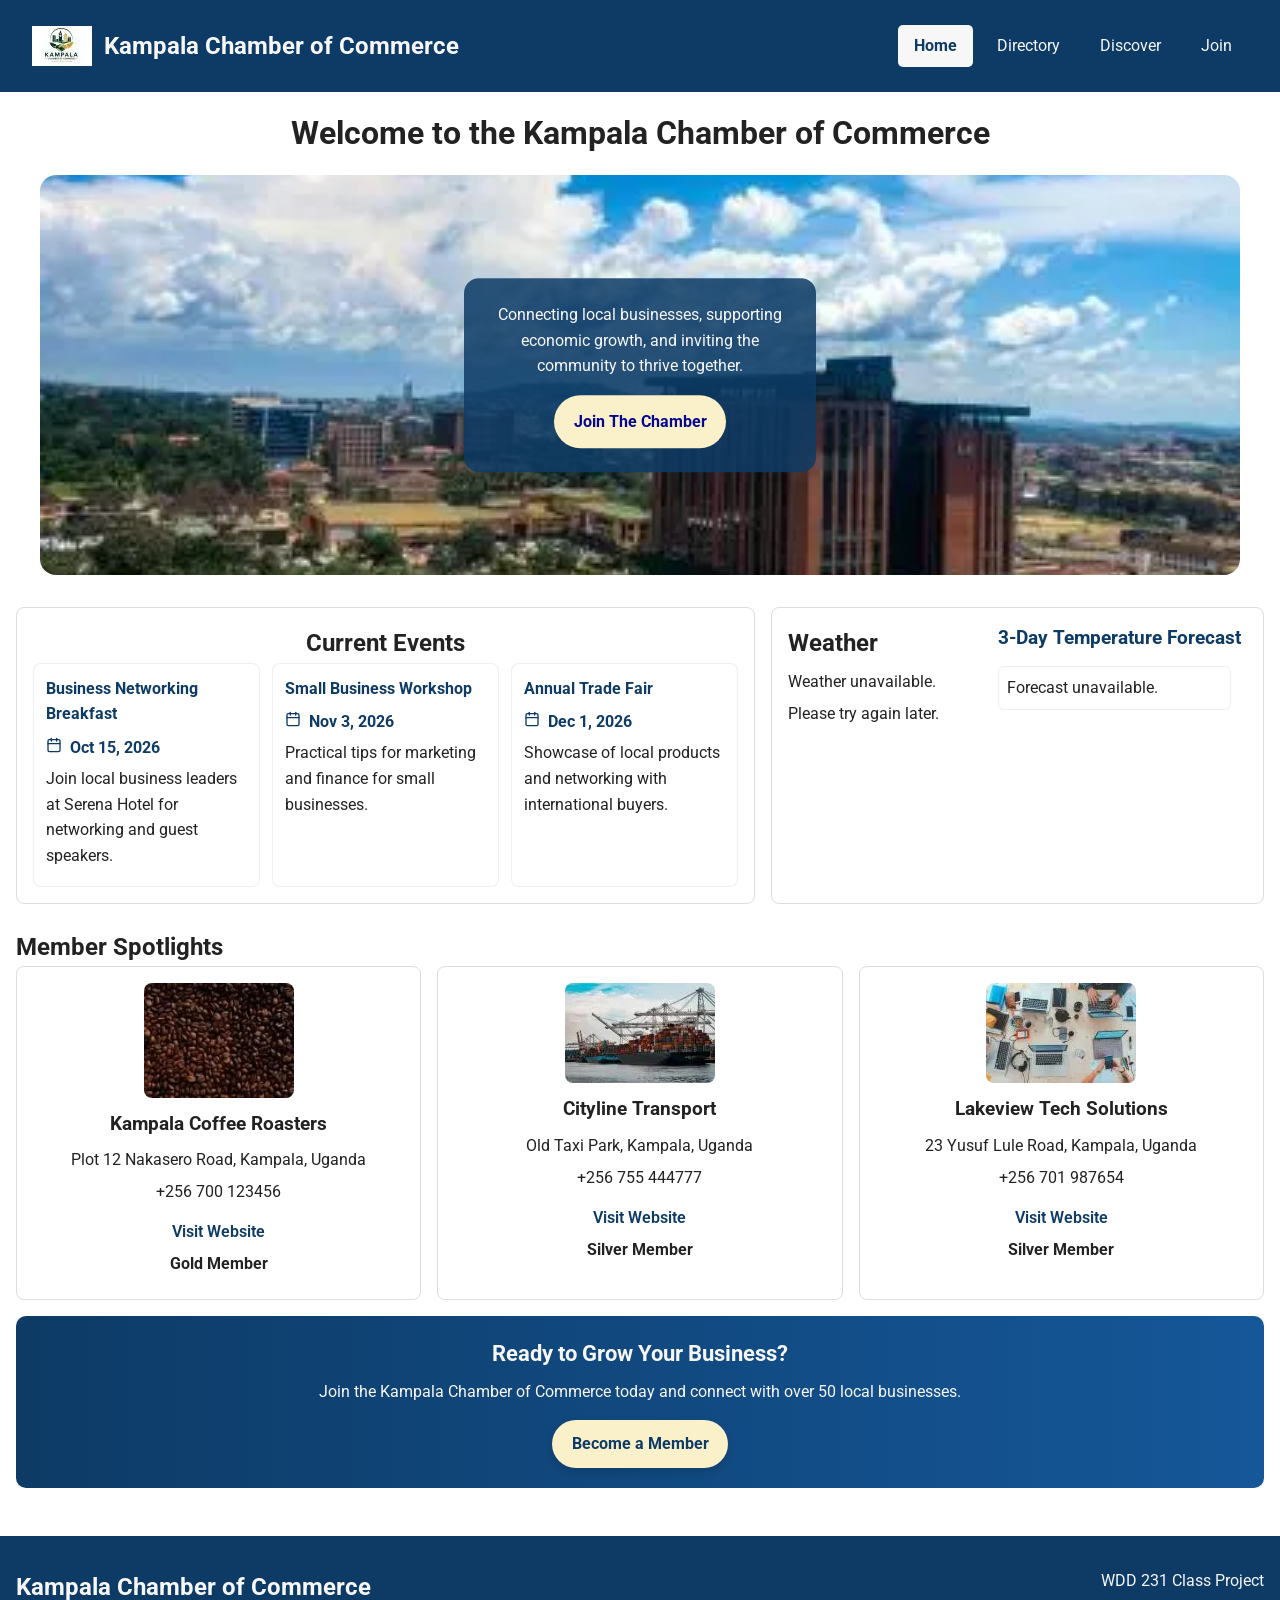
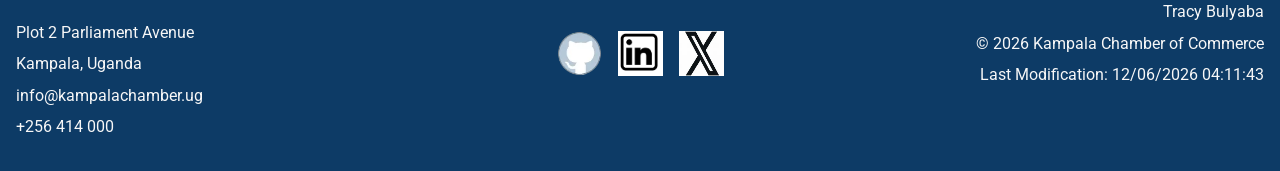
==== commit 887ed0a9: "join" ====
--- a/chamber/index.html
+++ b/chamber/index.html
@@ -55,8 +55,9 @@
             <ul>
                 <li><a href="index.html" class="active" aria-current="page">Home</a></li>
                 <li><a href="directory.html">Directory</a></li>
+                <li><a href="discover.html">Discover</a></li>
                 <li><a href="join.html">Join</a></li>
-                <li><a href="discover.html">Discover</a></li>
+
             </ul>
         </nav>
     </header>
--- a/chamber/styles/small.css
+++ b/chamber/styles/small.css
@@ -129,7 +129,6 @@
 
     position: absolute;
     top: 100%;
-    left: 0;
 
     width: 100%;
 
@@ -189,6 +188,13 @@
     margin-bottom: 1rem;
 }
 
+.section-heading {
+    color: var(--primary-color);
+    font-size: 1.3rem;
+    margin-bottom: 1rem;
+    font-weight: 600;
+}
+
 /* ==========================================
    Hero
 ========================================== */
@@ -239,7 +245,7 @@
     padding: .85rem 1.2rem;
 
     background: var(--accent-color);
-    color: var(--primary-color);
+    color: rgb(6, 6, 142);
 
     border-radius: 999px;
 
@@ -615,6 +621,341 @@
     display: none;
 }
 
+/* ============================================================
+       JOIN LAYOUT (form + cards side by side)
+    ============================================================ */
+.join-layout {
+    display: grid;
+    grid-template-columns: 1fr 1.2fr;
+    gap: 2rem;
+    align-items: start;
+}
+
+.form-wrapper {
+    background: var(--secondary-color);
+    padding: 1.8rem 1.5rem;
+    border-radius: var(--radius);
+    box-shadow: var(--shadow);
+}
+
+.cards-wrapper {
+    display: grid;
+    grid-template-columns: 1fr;
+    gap: 1rem;
+}
+
+/* ============================================================
+       MEMBERSHIP CARDS with animation (initial load)
+    ============================================================ */
+.membership-card {
+    background: var(--white);
+    border: 1px solid var(--border-color);
+    border-radius: var(--radius);
+    padding: 1rem 1.2rem;
+    box-shadow: 0 2px 6px rgba(0, 0, 0, 0.03);
+    animation: cardPop 0.6s ease forwards;
+    opacity: 0;
+    transform: translateY(12px) scale(0.97);
+    transition: box-shadow 0.2s, transform 0.2s;
+}
+
+.membership-card:nth-child(1) {
+    animation-delay: 0.05s;
+}
+
+.membership-card:nth-child(2) {
+    animation-delay: 0.15s;
+}
+
+.membership-card:nth-child(3) {
+    animation-delay: 0.25s;
+}
+
+.membership-card:nth-child(4) {
+    animation-delay: 0.35s;
+}
+
+@keyframes cardPop {
+    0% {
+        opacity: 0;
+        transform: translateY(20px) scale(0.95);
+        background: #eef5ff;
+    }
+
+    100% {
+        opacity: 1;
+        transform: translateY(0) scale(1);
+        background: var(--white);
+    }
+}
+
+.membership-card:hover {
+    box-shadow: 0 6px 16px rgba(13, 59, 102, 0.15);
+    transform: translateY(-3px);
+}
+
+.membership-card h3 {
+    color: var(--primary-color);
+    margin-bottom: 0.2rem;
+    font-size: 1.2rem;
+}
+
+.membership-card p {
+    font-size: 0.95rem;
+    color: #666;
+    margin-bottom: 1rem;
+}
+
+.learn-more-btn {
+    background: var(--primary-color);
+    color: var(--white);
+    border: none;
+    padding: 0.6rem 1.2rem;
+    border-radius: 6px;
+    font-weight: 600;
+    font-size: 0.95rem;
+    cursor: pointer;
+    transition: background 0.2s, transform 0.1s;
+    width: 100%;
+}
+
+.learn-more-btn:hover {
+    background: var(--primary-hover);
+}
+
+.learn-more-btn:active {
+    transform: scale(0.98);
+}
+
+/* ============================================================
+       FORM ELEMENTS
+    ============================================================ */
+.form-group {
+    margin-bottom: 1.2rem;
+}
+
+.form-group label {
+    display: block;
+    font-weight: 500;
+    margin-bottom: 0.25rem;
+    color: var(--primary-color);
+}
+
+.form-group input,
+.form-group select,
+.form-group textarea {
+    width: 100%;
+    padding: 0.7rem 0.9rem;
+    border: 1px solid var(--border-color);
+    border-radius: 6px;
+    font-family: inherit;
+    font-size: 1rem;
+    transition: border 0.2s, box-shadow 0.2s;
+    background: var(--white);
+}
+
+.form-group input:focus,
+.form-group select:focus,
+.form-group textarea:focus {
+    outline: 2px solid var(--primary-color);
+    outline-offset: 1px;
+    border-color: transparent;
+    box-shadow: 0 0 0 3px rgba(13, 59, 102, 0.2);
+}
+
+.form-group textarea {
+    min-height: 80px;
+    resize: vertical;
+}
+
+.submit-btn {
+    background: var(--primary-color);
+    color: var(--white);
+    border: none;
+    padding: 0.9rem 2rem;
+    font-size: 1.1rem;
+    font-weight: 700;
+    border-radius: 40px;
+    cursor: pointer;
+    transition: background 0.2s, transform 0.1s;
+    width: 100%;
+    margin-top: 0.5rem;
+}
+
+.submit-btn:hover {
+    background: var(--primary-hover);
+}
+
+.submit-btn:active {
+    transform: scale(0.98);
+}
+
+/* ============================================================
+       MODAL (overlay)
+    ============================================================ */
+.modal-overlay {
+    display: none;
+    position: fixed;
+    top: 0;
+    left: 0;
+    width: 100%;
+    height: 100%;
+    background: rgba(0, 0, 0, 0.5);
+    align-items: center;
+    justify-content: center;
+    z-index: 9999;
+    padding: 1rem;
+}
+
+.modal-overlay.show {
+    display: flex !important;
+}
+
+.modal-box {
+    background: var(--white);
+    max-width: 480px;
+    width: 100%;
+    padding: 2rem 1.8rem;
+    border-radius: 20px;
+    box-shadow: 0 20px 40px rgba(0, 0, 0, 0.3);
+    position: relative;
+    animation: modalIn 0.3s ease;
+}
+
+@keyframes modalIn {
+    0% {
+        opacity: 0;
+        transform: scale(0.92) translateY(20px);
+    }
+
+    100% {
+        opacity: 1;
+        transform: scale(1) translateY(0);
+    }
+}
+
+.modal-box h2 {
+    color: var(--primary-color);
+    margin-bottom: 0.75rem;
+}
+
+.modal-box ul {
+    margin: 0.8rem 0 1.2rem 1.2rem;
+}
+
+.modal-box ul li {
+    margin-bottom: 0.4rem;
+}
+
+.modal-close {
+    background: var(--primary-color);
+    color: var(--white);
+    border: none;
+    padding: 0.5rem 1.8rem;
+    border-radius: 40px;
+    font-weight: 600;
+    font-size: 1rem;
+    cursor: pointer;
+    transition: background 0.2s;
+}
+
+.modal-close:hover {
+    background: var(--primary-hover);
+}
+
+.modal-close:focus-visible {
+    outline: 3px solid var(--accent-color);
+}
+
+/* ============================================================
+   THANK YOU PAGE
+============================================================ */
+
+.thankyou-page {
+    max-width: 700px;
+    margin: 2rem auto;
+    padding: 1rem;
+}
+
+.thankyou-card {
+    background: var(--secondary-color);
+    border: 1px solid var(--border-color);
+    border-radius: var(--radius);
+    padding: 2rem;
+    text-align: center;
+    box-shadow: 0 4px 12px rgba(0, 0, 0, .08);
+}
+
+.thankyou-card h2 {
+    color: var(--primary-color);
+    margin-bottom: 1rem;
+    font-size: 2rem;
+}
+
+.thankyou-card>p {
+    margin-bottom: 1.5rem;
+}
+
+.thankyou-card h3 {
+    color: var(--primary-color);
+    margin-bottom: 1rem;
+}
+
+#results {
+    background: var(--white);
+    border: 1px solid var(--border-color);
+    border-radius: var(--radius);
+    padding: 1.5rem;
+    text-align: left;
+    margin-bottom: 1.5rem;
+}
+
+#results p {
+    padding: .6rem 0;
+    border-bottom: 1px solid #e5e5e5;
+}
+
+#results p:last-child {
+    border-bottom: none;
+}
+
+#results strong {
+    color: var(--primary-color);
+}
+
+.button {
+    display: inline-block;
+    background: var(--primary-color);
+    color: var(--white);
+    padding: .9rem 1.8rem;
+    border-radius: 40px;
+    font-weight: 700;
+    transition: var(--transition);
+}
+
+.button:hover,
+.button:focus {
+    background: var(--primary-hover);
+}
+
+/* Mobile */
+
+@media (max-width: 600px) {
+
+    .thankyou-card {
+        padding: 1.5rem;
+    }
+
+    .thankyou-card h2 {
+        font-size: 1.6rem;
+    }
+
+    #results {
+        padding: 1rem;
+    }
+}
+
+
 /* ==========================================
    Footer
 ========================================== */
@@ -674,6 +1015,29 @@
 }
 
 /* ==========================================
+   Mobile Join Form
+========================================== */
+
+@media (max-width: 767px) {
+
+    .join-layout {
+        grid-template-columns: 1fr;
+        gap: 1.5rem;
+    }
+
+    .cards-wrapper {
+        grid-template-columns: repeat(2, 1fr);
+    }
+}
+
+@media (max-width: 480px) {
+
+    .cards-wrapper {
+        grid-template-columns: 1fr;
+    }
+}
+
+/* ==========================================
    Mobile Footer
 ========================================== */
 
--- a/chamber/styles/larger.css
+++ b/chamber/styles/larger.css
@@ -81,4 +81,14 @@
     .footer-info {
         text-align: right;
     }
+
+    /* Join Form Layout */
+    .join-layout {
+        grid-template-columns: 1fr 1.2fr;
+        gap: 2rem;
+    }
+
+    .cards-wrapper {
+        grid-template-columns: 1fr;
+    }
 }
